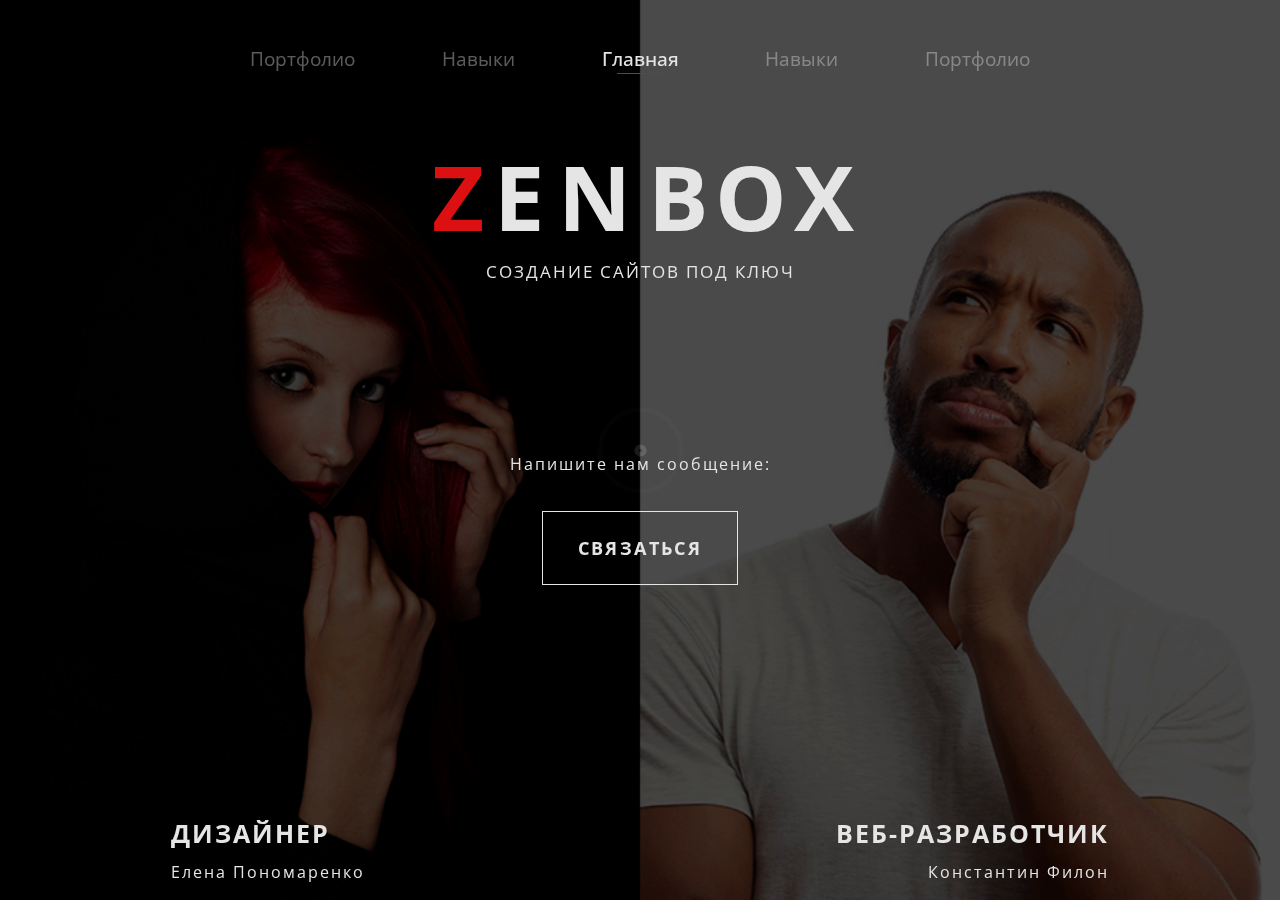
==== index.html @ 28fb6aca "adaptation/#skill.foot posit absolut" ====
<!DOCTYPE html>

<html lang="ru">
  
<head>  
  <meta charset="utf-8">
  <meta http-equiv="X-UA-Compatible" content="IE=edge">
  <meta name="viewport" content="width=device-width, initial-scale=1 maximum-scale=1, user-scalable=no">

  <meta name="description" content="">
  <meta name="author" content="">

  <title>Портфолио</title>
   
  <style> html body{background: url(img/bg.jpg) top center repeat #000; -webkit-background-size: cover; background-size: cover;}html,body{position:relative;height:100%}body{margin:0;padding:0}.swiper-container{width:100%;height:100%}.swiper-slide{display:-webkit-box;display:-ms-flexbox;display:-webkit-flex;display:flex;-webkit-box-pack:center;-ms-flex-pack:center;-webkit-justify-content:center;justify-content:center;-webkit-box-align:center;-ms-flex-align:center;-webkit-align-items:center;align-items:center}</style>

   <!-- Swiper slider -->
  <link rel="stylesheet" type="text/css" href="css/myswiper.min.css">
  
  <!--favicon-->
  <link rel="shortcut icon" href="img/favicon.png" type="image/png">
  <link rel="shortcut icon" href="img/favicon.ico" type="image/x-icon">
</head>

<body>
  <!-- HelloPreload -->
  <style type="text/css">#hellopreloader>p{display:none;}#hellopreloader_preload{display: block;position: fixed;z-index: 99999;top: 0;left: 0;width: 100%;height: 100%;min-width: 1000px;background: #000000 url(img/puff.svg) center center no-repeat;background-size:97px;}</style>
  <div id="hellopreloader"><div id="hellopreloader_preload"></div><p><a href="http://hello-site.ru">Hello-Site.ru. Бесплатный конструктор сайтов.</a></p></div>
  <script type="text/javascript">var hellopreloader = document.getElementById("hellopreloader_preload");function fadeOutnojquery(el){el.style.opacity = 1;var interhellopreloader = setInterval(function(){el.style.opacity = el.style.opacity - 0.05;if (el.style.opacity <=0.05){ clearInterval(interhellopreloader);hellopreloader.style.display = "none";}},16);}window.onload = function(){setTimeout(function(){fadeOutnojquery(hellopreloader);},500);};</script>
<!-- SWEPER
  ================================================== -->

    <div class="swiper-container swiper-container-h  hidden-xs hidden-sm">
      <!-- Additional required wrapper -->
      <div class="swiper-wrapper ">
        <!-- Slides -->
        
        <div class="swiper-slide" id="dis_port">
          <div class="swiper-container swiper-container-v">
            <div class="swiper-wrapper">
              <div class="swiper-slide first_vert">
                <div class="row first">
                  <div class="min_port col-md-4">
                    <div class="wrap-effect">
                      <a href="http://geometria.ru">
                        <figure class="effect-apollo">
                          <img src="img/min_port_dis_07.png" height="230" width="340" alt="miniature">
                          <figcaption> 
                            <p>Работа<br/>в качестве<br/>штатного дизайнера</p>
                          </figcaption>
                        </figure>
                      </a>
                    </div>
                  </div>
                  <div class="min_port col-md-4">
                    <div class="wrap-effect">
                      <a href="http://ubear-world.com">
                        <figure class="effect-apollo">
                          <img src="img/min_port_dis_08.jpg" height="230" width="340" alt="miniature">
                          <figcaption> 
                            <p>Создание<br/>дизайна сайта<br/>с нуля</p>
                          </figcaption>
                        </figure>
                      </a>
                    </div>
                  </div>
                  <div class="min_port col-md-4">
                    <div class="wrap-effect">
                      <a href="#">
                        <figure class="effect-apollo">
                          <img src="img/min_port_dis_09.jpg" height="230" width="340" alt="miniature">
                          <figcaption> 
                            <p>Создание<br/>дизайна сайта<br/>с нуля</p>
                          </figcaption>
                        </figure>
                      </a>
                    </div>
                  </div>
                </div>
                <div class="row">
                  <div class="min_port col-md-4">
                    <div class="wrap-effect">
                      <a href="#">
                        <figure class="effect-apollo">
                          <img src="img/min_port_dis_10.jpg" height="230" width="340" alt="miniature">
                          <figcaption> 
                            <p>Создание<br/>дизайна сайта<br/>с нуля</p>
                          </figcaption>
                        </figure>
                      </a>
                    </div>
                  </div>
                  <div class="min_port col-md-4">
                    <div class="wrap-effect">
                      <a href="#">
                        <figure class="effect-apollo">
                          <img src="img/min_port_dis_11.jpg" height="230" width="340" alt="miniature">
                          <figcaption> 
                            <p>Создание<br/>дизайна сайта<br/>с нуля</p>
                          </figcaption>
                        </figure>
                      </a>
                    </div>
                  </div>
                  <div class="min_port col-md-4">
                    <div class="wrap-effect">
                      <a href="http://g.energy-econom.org">
                        <figure class="effect-apollo">
                          <img src="img/min_port_dis_12.jpg" height="230" width="340" alt="miniature">
                          <figcaption> 
                            <p>Создание<br/>дизайна сайта<br/>с нуля</p>
                          </figcaption>
                        </figure>
                      </a>
                    </div>
                  </div>
                </div>
              </div>
              <div class="swiper-slide second_vert">
                <div class="row first">
                  <div class="min_port col-md-4">
                    <div class="wrap-effect">
                      <a href="#">
                        <figure class="effect-apollo">
                        <img src="img/min_port_dis_01.jpg" height="230" width="340" alt="miniature">
                          <figcaption> 
                            <p>Создание<br/>дизайна сайта<br/>с нуля</p>
                          </figcaption>
                        </figure>
                      </a>
                    </div>
                  </div>
                  <div class="min_port col-md-4">
                    <div class="wrap-effect">
                      <a href="#">
                        <figure class="effect-apollo">
                          <img src="img/min_port_dis_02.jpg" height="230" width="340" alt="miniature">
                          <figcaption> 
                            <p>Brapootst<br/>Animation<br/>Crosssbrous</p>
                          </figcaption>
                        </figure>
                      </a>
                    </div>
                  </div>
                  <div class="min_port col-md-4">
                    <div class="wrap-effect">
                      <a href="#">
                        <figure class="effect-apollo">
                          <img src="img/min_port_dis_03.jpg" height="230" width="340" alt="miniature">
                          <figcaption> 
                            <p>Создание<br/>дизайна сайта<br/>с нуля</p>
                          </figcaption>
                        </figure>
                      </a>
                    </div>
                  </div>
                </div>
                <div class="row">
                  <div class="min_port col-md-4">
                    <div class="wrap-effect">
                      <a href="#">
                        <figure class="effect-apollo">
                          <img src="img/min_port_dis_04.jpg" height="230" width="340" alt="miniature">
                          <figcaption> 
                            <p>Создание<br/>дизайна сайта<br/>с нуля</p>
                          </figcaption>
                        </figure>
                      </a>
                    </div>
                  </div>
                  <div class="min_port col-md-4">
                    <div class="wrap-effect">
                      <a href="#">
                        <figure class="effect-apollo">
                          <img src="img/min_port_dis_05.jpg" height="230" width="340" alt="miniature">
                          <figcaption> 
                            <p>Создание<br/>дизайна сайта<br/>с нуля</p>
                          </figcaption>
                        </figure>
                      </a>
                    </div>
                  </div>
                  <div class="min_port col-md-4">
                    <div class="wrap-effect">
                      <a href="#">
                        <figure class="effect-apollo">
                          <img src="img/min_port_dis_06.jpg" height="230" width="340" alt="miniature">
                          <figcaption> 
                            <p>Создание<br/>дизайна сайта<br/>с нуля</p>
                          </figcaption>
                        </figure>
                      </a>
                    </div>
                  </div>
                </div>
              </div>  
            </div>
            <div class="swiper-pagination swiper-pagination-v">
            <span class="swiper-pagination-bullet"></span><span class="swiper-pagination-bullet"></span>
            </div>
          </div>
        </div>

        <div class="swiper-slide" id="dis_skill">
        	<div class="top swiper-container">
        		<div class="swiper-wrapper row">
        			<div class="col-md-11 col-md-offset-1">
        				<h2>Дизайнер</h2>
        				<h4>Елена Пономаренко</h4>
        			</div>  
        		</div>
        	</div>
          <div class="foot swiper-container">
            <div class="swiper-wrapper">
              <div class="swiper-slide">
                <div class="row">
                  <div class="icon_box col-md-offset-1 col-md-3">
                    <i class="icons icons_small icon_1"></i>
                    <h3>Худ.Дисциплины</h3>
                    <p>Знание основных дисциплин в области дизайна (цветоведение, композиция, типографика и др.</p>
                  </div>
                  <div class="icon_box col-md-4">
                    <i class="icons icons_small icon_2"></i>
                    <h3>web технологии</h3>
                    <p>Умение разрабатывать концепции дизайна с учетом usability; Знание принципов web-технологий.</p>
                  </div>
                  <div class="icon_box col-md-3">
                    <i class="icons icons_small icon_3"></i>
                    <h3>графические редакторы</h3>
                    <p>Профессиональное владение графическими программами Photoshop, Illustrator, InDesign.</p>
                  </div>
                </div>
              </div>
            </div>
          </div>
        </div>

        <div class="swiper-slide" id="main">
          <h1 class="disappear"><span id="first_letter">Z</span>en<span id="second_word">box</span></h1>
          <h3 class="disappear">Создание сайтов под ключ</h3>
          <p class="disappear">Напишите нам сообщение:</p>
          <!-- link that opens popup -->
          <a class="button disappear" id="contact" href="#">Связаться</a>
          <!-- popup -->
          <form id="contact-form">
            <a href="#" id="esc"></a>
            <h2>Напишите нам сообщение</h2>
            <ul>
              <li>
                <input id="name" name="name" placeholder="Ваше имя" type="text">
              </li>
              <li>
                <input id="email" name="email" placeholder="E-mail" required="" type="email">
              </li>
              <li>
                <input id="phone" name="phone" placeholder="Телефон" type="tel">
              </li>
              <li>
                <textarea id="textarea" placeholder="Сообщение"></textarea>
              </li>  
            </ul>  
            <input class="button" type="submit" id="submit"value="Отправить"></li>
          </form>
          <div class="container disappear">
            <div class="row">         
              <div class="col-md-offset-1 col-md-5 left">
                <h2>Дизайнер</h2>
                <p>Елена Пономаренко</p>
              </div>
              <div class="col-md-5 right">
                <h2>Веб-Разработчик</h2>
                <p>Константин Филон</p>
              </div>        
            </div>
          </div>
        </div>

        <div class="swiper-slide" id="dev_skill">
          <div class="top swiper-container">
            <div class="swiper-wrapper row">
              <div class="col-md-11 col-md-offset-1">
                <h2>Веб-разработчик</h2>
                <h4>Константин Филон</h4>
              </div>
            </div>
          </div>
          <div class="foot swiper-container swiper-container-v1">
            <div class="swiper-wrapper">
              <div class="swiper-slide">
                <div class="row">
                  <div class="icon_box col-md-offset-1 col-md-2">
                    <i class="icons csshtml"></i>
                    <h3>HTML5 & CSS3</h3>
                  </div>
                  <div class="col-md-3">  
                    <p>Применение последних стандартов разработки позволяет внедрять новейшие технологии из мира веб- дизайна. Обеспечивая совместимость со всеми пользовательскими интерфейсами.</p>
                  </div>
                  <div class="icon_box col-md-2">
                    <i class="icons icons_small bootstrap"></i>
                    <h3>Bootstrap</h3>
                  </div>
                  <div class="col-md-3">
                    <p class="right">Использование системы разметки популярного фреймворка Bootstrap дает возможность гибкого позиционирования, обеспечивая адаптирование проектов под любые типы устройств.</p>
                  </div>
                </div>
                <div class="row second">
                  <div class="icon_box col-md-offset-1 col-md-2">
                    <i class="icons icons_small wordpress"></i>
                    <h3>Wordpress</h3>
                  </div>
                  <div class="col-md-3">  
                    <p>Внедрение в проекты наиболее распространенной системы управления контентом Wordpress гарантирует удобство последующего управления содержимым сайта силами заказчика.</p>
                  </div>
                  <div class="icon_box col-md-2">
                    <i class="icons php"></i>
                    <h3>php</h3>
                  </div>
                  <div class="col-md-3">
                    <p class="right">Знание основ языка програмирования PHP дает возможность, помимо прочего, осуществлять подключение сайта с индивидуальным дизайном к системе управления Wordpress.</p>
                  </div>
                </div>
              </div>
              <div class="swiper-slide second">
                <div class="row">
                  <div class="icon_box col-md-offset-1 col-md-2">
                    <i class="icons icons_small gitgithub"></i>
                    <h3>Git / GitHub</h3>
                  </div>
                  <div class="col-md-3">  
                    <p>Внедрение системы контроля версий позволяет оперативно вносить изменения в текущие проекты, дает возможность контролировать ход выполнения работы в режиме онлайн.</p>
                  </div>
                  <div class="icon_box col-md-2">
                    <i class="icons sass"></i>
                    <h3>SASS / SCSS</h3>
                  </div>
                  <div class="col-md-3">
                    <p class="right">Применение языков препроцессинга CSS обеспечивает новый уровень гибкости в работе с каскадами сттилей, позволяет редоктировать дизайн проекта "на лету". </p>
                  </div>
                </div>
                <div class="row second">
                  <div class="icon_box col-md-offset-1 col-md-2">
                    <i class="icons icons_small jsc"></i>
                    <h3>JavaScript</h3>
                  </div>
                  <div class="col-md-3">  
                    <p>Владение основами языка JavaScript открывает новый уровень интерактивности и мультимедийности сайтов, делая их взаимодействие с пользователем удобнее.</p>
                  </div>
                  <div class="icon_box col-md-2 empty_box">
                    <i class="icons icons_small empty"></i>
                    <h3></h3>
                  </div>
                  <div class="col-md-3 empty_box">
                    <p class="right">Умение разрабатывать концепции дизайна с учетом usability; Знание принципов <web-></web->технологий.</p>
                  </div>
                </div>
              </div>
            </div>
            <div class="swiper-pagination swiper-pagination-v1">
            </div>
          </div>
        </div> 

        <div class="swiper-slide" id="dev_port">
          <div class="row first">
            <div class="min_port col-md-4">
              <div class="wrap-effect">
                <a href="demo_site/1/index.html">
                  <figure class="effect-apollo">
                    <img src="img/min_port_dev_01.jpg" height="230" width="340" alt="miniature">
                    <figcaption> 
                      <p>Анимация<br/>Адаптивный дизайн<br/>CSS, HTML, JS, PHP</p>
                    </figcaption>
                  </figure>
                </a>
              </div>
            </div>
            <div class="min_port col-md-4">
              <div class="wrap-effect">
                <a href="#">
                  <figure class="effect-apollo">
                   <img src="img/min_port_dev_empty.png" height="230" width="340" alt="mimiature"/>
                   <figcaption></figcaption>     
                  </figure>
                </a>
              </div>
            </div>
            <div class="min_port col-md-4">
              <div class="wrap-effect">
                <a href="demo_site/2/index.html">
                  <figure class="effect-apollo">
                    <img src="img/min_port_dev_02.jpg" height="230" width="340" alt="miniature">
                    <figcaption> 
                      <p>Адаптивный дизайн<br/>CSS, HTML</p>
                    </figcaption>
                  </figure>
                </a>
              </div>
            </div>
          </div>
          <div class="row">
            <div class="min_port col-md-4">
              <div class="wrap-effect">
                <a href="#">
                  <figure class="effect-apollo">
                   <img src="img/min_port_dev_empty.png" height="230" width="340" alt="mimiature"/>
                   <figcaption></figcaption>     
                  </figure>
                </a>
              </div>
            </div>
            <div class="min_port col-md-4">
              <div class="wrap-effect">
                <a href="http://www.veramishina.com/">
                  <figure class="effect-apollo">
                    <img src="img/min_port_dev_03.jpg" height="230" width="340" alt="miniature">
                    <figcaption> 
                     <p>Адаптивный дизайн<br/>CSS, HTML, JS, PHP</p>
                    </figcaption>     
                 </figure>
               </a>
             </div>
            </div>
            <div class="min_port col-md-4">
              <div class="wrap-effect">
                <a href="#">
                  <figure class="effect-apollo">
                   <img src="img/min_port_dev_empty.png" height="230" width="340" alt="mimiature"/>
                   <figcaption></figcaption>     
                  </figure>
                </a>
              </div>
            </div>
          </div>
        </div>  

      </div>
      <!-- pagination -->
      <div class="swiper-pagination swiper-pagination-h">
      </div>
    </div>

   
<!-- SWEPER
<<<<<<<<<<<<<<<<<<<<<<<<<<<<<<<<<<<<<<<<<<<<<<<<<<< -->

<div class="size_error hidden-md hidden-xl">
  <p>Извините! сайт не поддерживает данный тип устройств. Попробуйте воспользоваться устройтвом с большим разрешением экрана.</p>
</div>
  
  <!-- jQuery (necessary for Bootstrap's JavaScript plugins) -->
  <script src="js/jQuery.js"></script>

  
  <!--Bootstrap css-->
  <script defer >
    $(document).ready(function() {
        $("head").append("<link rel='stylesheet' type='text/css' href='css/bootstrap.min.css' />");
    });
  </script>
  <!--Myanimate css-->
  <script defer >
    $(document).ready(function() {
        $("head").append("<link rel='stylesheet' type='text/css' href='css/myanimate.css' />");
    });
  </script>
  <!--Скомпилированные стили-->
  <script defer>
    $(document).ready(function() {
        $("head").append("<link rel='stylesheet' type='text/css' href='css/mystyle.css' />");
    });
  </script>
  
  <!-- Подключаем карусель JS -->
  <script src="js/bootstrap.min.js"></script>
  <!-- Подключаем карусель Swipper-->
  <script src="js/swiper.jquery.min.js"></script>
  <!--Мой js-->
  <script src="js/common.js"></script>

</body>
</html>
---- css/myswiper.min.css ----
.swiper-container{margin:0 auto;position:relative;overflow:hidden;z-index:1}.swiper-container-vertical > .swiper-wrapper{-webkit-box-orient:vertical;-moz-box-orient:vertical;-ms-flex-direction:column;-webkit-flex-direction:column;flex-direction:column}.swiper-wrapper{position:relative;width:100%;height:100%;z-index:1;display:-webkit-box;display:-moz-box;display:-ms-flexbox;display:-webkit-flex;display:flex;-webkit-transition-property:-webkit-transform;-moz-transition-property:-moz-transform;-o-transition-property:-o-transform;-ms-transition-property:-ms-transform;transition-property:transform;-webkit-box-sizing:content-box;-moz-box-sizing:content-box;box-sizing:content-box}.swiper-slide{-webkit-flex-shrink:0;-ms-flex:0 0 auto;flex-shrink:0;width:100%;height:100%;position:relative}.swiper-pagination{position:absolute;text-align:center;-webkit-transition:300ms;-moz-transition:300ms;-o-transition:300ms;transition:300ms;-webkit-transform:translate3d(0,0,0);-ms-transform:translate3d(0,0,0);-o-transform:translate3d(0,0,0);transform:translate3d(0,0,0);z-index:10}.swiper-pagination.swiper-pagination-hidden{opacity:0}.swiper-pagination-fraction,.swiper-pagination-custom,.swiper-container-horizontal > .swiper-pagination-bullets{bottom:10px;left:0;width:100%}.swiper-pagination-bullet{width:8px;height:8px;display:inline-block;border-radius:100%;opacity:.2}button.swiper-pagination-bullet{border:none;margin:0;padding:0;box-shadow:none;-moz-appearance:none;-ms-appearance:none;-webkit-appearance:none;appearance:none}.swiper-pagination-clickable .swiper-pagination-bullet{cursor:pointer}.swiper-pagination-bullet-active{opacity:1}.swiper-container-vertical > .swiper-pagination-bullets{right:10px;top:50%;-webkit-transform:translate3d(0px,-50%,0);-moz-transform:translate3d(0px,-50%,0);-o-transform:translate(0px,-50%);-ms-transform:translate3d(0px,-50%,0);transform:translate3d(0px,-50%,0)}.swiper-container-vertical > .swiper-pagination-bullets .swiper-pagination-bullet{margin:5px 0;display:block}.swiper-container-horizontal > .swiper-pagination-bullets .swiper-pagination-bullet{margin:0 5px}
---- css/myanimate.css ----
@charset "UTF-8";
/*плавная проявка*/
/* line 7, ../sass/myanimate.scss */
.appear {
  animation-name: example;
  animation-duration: 1s;
  animation-timing-function: linear;
  -webkit-animation-name: example;
  -webkit-animation-duration: 1s;
  -webkit-animation-timing-function: linear;
}

@keyframes example {
  0% {
    opacity: 0;
  }
  25% {
    opacity: 0.3;
  }
  50% {
    opacity: 0.5;
  }
  75% {
    opacity: 0.7;
  }
  100% {
    opacity: 1;
  }
}
@-webkit-keyframes example {
  0% {
    opacity: 0;
  }
  25% {
    opacity: 0.3;
  }
  50% {
    opacity: 0.5;
  }
  75% {
    opacity: 0.7;
  }
  100% {
    opacity: 1;
  }
}
/*не работает ускорение/замедление */
/* line 31, ../sass/myanimate.scss */
.animated_sloww {
  /*моя доработка - супер медленный вариант*/
  -webkit-animation-duration: 3s;
  animation-duration: 3s;
  -webkit-animation-fill-mode: both;
  animation-fill-mode: both;
}

@-webkit-keyframes Waschbecken {
  /*Утонуть*/
  0% {
    -webkit-transform: translateY(0) rotate(0deg);
    transform: translateY(0) rotate(0deg);
  }
  100% {
    visibility: hidden;
    -webkit-transform: translatey(250%) rotate(90deg);
    transform: translatey(250%) rotate(90deg);
  }
}
@keyframes Waschbecken {
  0% {
    -webkit-transform: translateY(0) rotate(0deg);
    -ms-transform: translateY(0) rotate(0deg);
    transform: translateY(0) rotate(0deg);
  }
  100% {
    visibility: hidden;
    -webkit-transform: translatey(250%) rotate(90deg);
    -ms-transform: translatey(250%) rotate(90deg);
    transform: translatey(250%) rotate(90deg);
  }
}
/* line 66, ../sass/myanimate.scss */
.Waschbecken {
  /*параметры задержки свойства прозрачности*/
  transmision: opacity 2s ease-in 0s;
  -webkit-transition: opacity 2s ease-in 0s;
  -o-transition: opacity 2s ease-in 0s;
  -moz-transition: opacity 2s ease-in 0s;
}

/* line 73, ../sass/myanimate.scss */
.Waschbecken:focus {
                    /*можно activ, 
*если focus - после повторного 
нажатия в любой области - появиться на старом месте
(не красивый эффект при возвате на страницу с другой)*/
  -webkit-animation-name: Waschbecken;
  animation-name: Waschbecken;
  opacity: 0;
}

/* line 81, ../sass/myanimate.scss */
.Waschbecken:hover {
  cursor: no-drop;
}
---- css/mystyle.css ----
@charset "UTF-8";
@import url(https://fonts.googleapis.com/css?family=Open+Sans:400,700,600&subset=latin,cyrillic);
/* line 6, ../sass/_color.scss */
body *,
body :visited,
body :link {
  color: #fff;
}
/* line 11, ../sass/_color.scss */
body .active,
body a:active,
body a:hover,
body .swiper-pagination-bullet-active {
  color: #fff;
}
/* line 16, ../sass/_color.scss */
body .active::after,
body a:active::after,
body a:hover::after,
body .swiper-pagination-bullet-active::after {
  border-color: #f51212;
}
/* line 20, ../sass/_color.scss */
body #contact-form {
  background-color: rgba(8, 16, 38, 0.7);
}
/* line 24, ../sass/_color.scss */
body #contact-form ul li input, body #contact-form ul li textarea {
  border-color: rgba(225, 225, 225, 0.7);
}
/* line 31, ../sass/_color.scss */
body figure.effect-apollo:hover {
  background-color: rgba(0, 0, 0, 0.8);
}
/* line 34, ../sass/_color.scss */
body figure.effect-apollo p {
  border-color: #f51212;
}
/* line 38, ../sass/_color.scss */
body #dev_skill,
body #dev_port {
  background-color: rgba(255, 255, 255, 0.5);
}
/* line 44, ../sass/_color.scss */
body #dis_skill .top h4 {
  border-left-color: rgba(225, 225, 225, 0.15);
}
/* line 50, ../sass/_color.scss */
body .swiper-slide#main h1 > span#first_letter {
  color: #f51212;
}
/* line 56, ../sass/_color.scss */
body .swiper-container-v .swiper-pagination-bullet,
body .swiper-container-v1 .swiper-pagination-bullet {
  background-color: #fff;
}
/* line 58, ../sass/_color.scss */
body .swiper-container-v .swiper-pagination-bullet-active,
body .swiper-container-v1 .swiper-pagination-bullet-active {
  background-color: #f51212;
}

/* line 1, ../sass/_icons.scss */
.icon_box {
  position: relative;
}
/* line 3, ../sass/_icons.scss */
.icon_box .icons {
  display: block;
  background: url("../img/icons.png");
  position: relative;
  width: 100px;
  /*icon1*/
  height: 50px;
  top: 0px;
  left: 50%;
  margin-left: -50px;
  padding: 0;
  margin-bottom: 8%;
}
/* line 14, ../sass/_icons.scss */
.icon_box .icons.icons_small {
  /*╨╝╨░╨╗╤Л╨╡ ╨╕╨║╨╛╨╜╨║╨╕*/
  margin-left: -25px;
  width: 50px;
}
/* line 19, ../sass/_icons.scss */
.icon_box .icons.icon_2 {
  background-position: -50px 0;
}
/* line 22, ../sass/_icons.scss */
.icon_box .icons.icon_3 {
  background-position: -100px 0;
}
/* line 25, ../sass/_icons.scss */
.icon_box .icons.csshtml {
  background-position: -150px 0;
}
/* line 28, ../sass/_icons.scss */
.icon_box .icons.bootstrap {
  background-position: -250px 0;
}
/* line 31, ../sass/_icons.scss */
.icon_box .icons.wordpress {
  background-position: -300px 0;
}
/* line 34, ../sass/_icons.scss */
.icon_box .icons.php {
  background-position: -350px 0;
}
/* line 37, ../sass/_icons.scss */
.icon_box .icons.gitgithub {
  background-position: -450px 0;
}
/* line 40, ../sass/_icons.scss */
.icon_box .icons.sass {
  background-position: -500px 0;
}
/* line 43, ../sass/_icons.scss */
.icon_box .icons.jsc {
  background-position: -600px 0;
}
/* line 46, ../sass/_icons.scss */
.icon_box .icons.empty {
  background-position: -650px 0;
}

/* line 1, ../sass/_myhover.scss */
.wrap-effect {
  position: relative;
  overflow: hidden;
}

/*Apollo*/
/* line 7, ../sass/_myhover.scss */
figure.effect-apollo img {
  -webkit-transition: opacity 0.35s, -webkit-transform 0.35s;
  transition: opacity 0.35s, transform 0.35s;
  -webkit-transform: scale3d(1.03, 1.03, 1);
  transform: scale3d(1.03, 1.03, 1);
}

/* line 13, ../sass/_myhover.scss */
figure.effect-apollo figcaption::before {
  position: absolute;
  visibility: hidden;
  top: 0;
  left: 0;
  width: 100%;
  height: 100%;
  background: rgba(255, 255, 255, 0.4);
  content: '';
  -webkit-transition: -webkit-transform 0.6s;
  transition: transform 0.6s;
  -webkit-transform: scale3d(1.9, 1.4, 1) rotate3d(0, 0, 1, 45deg) translate3d(0, -100%, 0);
  transform: scale3d(1.9, 1.4, 1) rotate3d(0, 0, 1, 45deg) translate3d(0, -100%, 0);
}

/* line 27, ../sass/_myhover.scss */
figure.effect-apollo p {
  position: absolute;
  right: 0;
  bottom: 0;
  margin: 3em 2em 2em 3em;
  padding: 0 1em;
  max-width: 300px;
  border-right: 4px solid #fff;
  text-align: right;
  opacity: 0;
  -webkit-transition: opacity 0.35s;
  transition: opacity 0.35s;
}

/* line 40, ../sass/_myhover.scss */
figure.effect-apollo:hover img {
  opacity: 0.25;
  -webkit-transform: scale3d(1, 1, 1);
  transform: scale3d(1, 1, 1);
}

/* line 45, ../sass/_myhover.scss */
figure.effect-apollo:hover figcaption::before {
  visibility: visible;
  -webkit-transform: scale3d(1.9, 1.4, 1) rotate3d(0, 0, 1, 45deg) translate3d(0, 110%, 0);
  transform: scale3d(1.9, 1.4, 1) rotate3d(0, 0, 1, 45deg) translate3d(0, 110%, 0);
}

/* line 50, ../sass/_myhover.scss */
figure.effect-apollo:hover p {
  opacity: 1;
  -webkit-transition-delay: 0.1s;
  transition-delay: 0.1s;
}

@media (max-width: 1280px) {
  /* line 9, ../sass/_adaptation.scss */
  #dev_skill p {
    font-size: 8.28pt !important;
  }
}
@media (min-width: 992px) {
  /* line 15, ../sass/_adaptation.scss */
  .size_error {
    display: none;
  }
}
/* line 9, ../sass/mystyle.scss */
html {
  position: relative;
  height: 100%;
}
/* line 12, ../sass/mystyle.scss */
html body {
  position: relative;
  height: 100%;
  margin: 0;
  padding: 0;
  font-size: 12pt;
  font-family: 'Open Sans', sans-serif;
  min-width: 320px;
}
/* line 20, ../sass/mystyle.scss */
html body h1,
html body h2,
html body h3 {
  font-size: 67.2pt;
  white-space: nowrap;
  text-transform: uppercase;
  margin: 0;
  line-height: 1.4;
}
/* line 28, ../sass/mystyle.scss */
html body h2 {
  font-size: 18.72pt;
}
/* line 31, ../sass/mystyle.scss */
html body h3 {
  font-size: 12.72pt;
}
/* line 34, ../sass/mystyle.scss */
html body .empty_box {
  visibility: hidden;
}
/* line 38, ../sass/mystyle.scss */
html body .swiper-container {
  width: 100%;
  height: 100%;
}
/* line 41, ../sass/mystyle.scss */
html body .swiper-container .swiper-pagination-h {
  top: 5%;
  bottom: 90%;
}
/* line 44, ../sass/mystyle.scss */
html body .swiper-container .swiper-pagination-h.disactive {
  display: none;
}
/* line 47, ../sass/mystyle.scss */
html body .swiper-container .swiper-pagination-h .swiper-pagination-bullet {
  font-size: 14.52pt;
  font-weight: normal;
  width: auto;
  height: auto;
  padding: 0 3%;
  background-color: transparent;
  border-radius: 0;
  transition: all 1s ease 0s;
  opacity: 0.4;
  position: relative;
}
/* line 59, ../sass/mystyle.scss */
html body .swiper-container .swiper-pagination-h .swiper-pagination-bullet-active {
  opacity: 1;
  font-weight: 500;
}
/* line 62, ../sass/mystyle.scss */
html body .swiper-container .swiper-pagination-h .swiper-pagination-bullet-active::after {
  content: '';
  display: inherit;
  position: absolute;
  bottom: -5%;
  left: 35%;
  width: 30%;
  border-width: 0;
  border-bottom-width: 1px;
  border-style: solid;
}
/* line 75, ../sass/mystyle.scss */
html body .swiper-container .swiper-container-vertical > .swiper-pagination-bullets {
  right: 20px;
}
/* line 78, ../sass/mystyle.scss */
html body .swiper-container .swiper-slide {
  display: -webkit-box;
  display: -ms-flexbox;
  display: -webkit-flex;
  display: flex;
  -webkit-box-pack: center;
  -ms-flex-pack: center;
  -webkit-justify-content: center;
  justify-content: center;
  -webkit-box-align: center;
  -ms-flex-align: center;
  -webkit-align-items: center;
  align-items: center;
  flex-direction: column;
}
/* line 83, ../sass/mystyle.scss */
html body .swiper-container .swiper-slide#main,
html body .swiper-container .swiper-slide .swiper-container-v, html body .swiper-container .swiper-slide#dis_skill, html body .swiper-container .swiper-slide#dev_skill, html body .swiper-container .swiper-slide#dev_port {
  background-image: url("../img/bg05_1.jpg");
  background-size: cover;
  background-position: top center;
}
/* line 92, ../sass/mystyle.scss */
html body .swiper-container .swiper-slide .swiper-container-v {
  background-image: url("../img/bg01_1.jpg");
}
/* line 95, ../sass/mystyle.scss */
html body .swiper-container .swiper-slide#dis_skill {
  background-image: url("../img/bg02_1.jpg");
}
/* line 98, ../sass/mystyle.scss */
html body .swiper-container .swiper-slide#dev_skill {
  background-image: url("../img/bg04_1.jpg");
}
/* line 101, ../sass/mystyle.scss */
html body .swiper-container .swiper-slide#main {
  background-image: url("../img/bg03_1.jpg");
}
/* line 103, ../sass/mystyle.scss */
html body .swiper-container .swiper-slide#main * {
  letter-spacing: 1.5pt;
}
/* line 106, ../sass/mystyle.scss */
html body .swiper-container .swiper-slide#main .disactive {
  display: none;
}
/* line 109, ../sass/mystyle.scss */
html body .swiper-container .swiper-slide#main h1 {
  margin-top: 10%;
  letter-spacing: 10pt;
}
/* line 112, ../sass/mystyle.scss */
html body .swiper-container .swiper-slide#main h1 span#first_letter {
  padding-right: 2%;
}
/* line 115, ../sass/mystyle.scss */
html body .swiper-container .swiper-slide#main h1 span#second_word {
  padding-left: 1%;
  letter-spacing: 5pt;
}
/* line 120, ../sass/mystyle.scss */
html body .swiper-container .swiper-slide#main h3 {
  margin-bottom: 12%;
  font-weight: normal;
}
/* line 124, ../sass/mystyle.scss */
html body .swiper-container .swiper-slide#main .button {
  border-width: 1px;
  border-style: solid;
  padding: 1.8% 2.7%;
  font-size: 13.8pt;
  font-weight: bold;
  margin-top: 1.5%;
  margin-bottom: 18%;
  text-transform: uppercase;
  text-decoration: none;
  background-color: transparent;
  letter-spacing: 1.8pt;
}
/* line 137, ../sass/mystyle.scss */
html body .swiper-container .swiper-slide#main #contact-form {
  display: none;
  text-align: center;
  padding-top: 2%;
}
/* line 141, ../sass/mystyle.scss */
html body .swiper-container .swiper-slide#main #contact-form * {
  letter-spacing: 1.2pt;
}
/* line 144, ../sass/mystyle.scss */
html body .swiper-container .swiper-slide#main #contact-form #esc {
  background-image: url("../img/esc.png");
  background-size: cover;
  width: 20px;
  height: 16px;
  margin-left: 26%;
}
/* line 151, ../sass/mystyle.scss */
html body .swiper-container .swiper-slide#main #contact-form h2 {
  text-transform: none;
  font-size: 13.56pt;
  margin: 1% 0 2.5% 0;
  font-weight: 600;
}
/* line 157, ../sass/mystyle.scss */
html body .swiper-container .swiper-slide#main #contact-form ul {
  list-style-type: none;
  padding: 0;
}
/* line 160, ../sass/mystyle.scss */
html body .swiper-container .swiper-slide#main #contact-form ul li {
  margin-bottom: 1.3%;
}
/* line 162, ../sass/mystyle.scss */
html body .swiper-container .swiper-slide#main #contact-form ul li input, html body .swiper-container .swiper-slide#main #contact-form ul li textarea {
  font-size: 11.04pt;
  width: 21%;
  min-width: 21%;
  background: transparent;
  border-width: 1px;
  border-style: solid;
  padding: 0.3% 1% 0.4% 1%;
  opacity: 1;
  outline: none;
}
/* line 173, ../sass/mystyle.scss */
html body .swiper-container .swiper-slide#main #contact-form ul li textarea {
  height: 35vh;
  min-height: 15vh;
}
/* line 179, ../sass/mystyle.scss */
html body .swiper-container .swiper-slide#main #contact-form .button {
  margin-top: 1%;
  padding: 0.5% 2.3%;
}
/* line 183, ../sass/mystyle.scss */
html body .swiper-container .swiper-slide#main #contact-form.active {
  display: block;
  position: absolute;
  top: 0;
  bottom: 0;
  left: 0;
  right: 0;
  width: 100%;
  height: 100%;
}
/* line 189, ../sass/mystyle.scss */
html body .swiper-container .swiper-slide#main #contact-form.active #esc {
  display: inline-block;
}
/* line 194, ../sass/mystyle.scss */
html body .swiper-container .swiper-slide#main .container {
  width: 100%;
  left: -10px;
  right: -10px;
}
/* line 198, ../sass/mystyle.scss */
html body .swiper-container .swiper-slide#main .container .right {
  padding-right: 5%;
  text-align: right;
}
/* line 202, ../sass/mystyle.scss */
html body .swiper-container .swiper-slide#main .container .left {
  text-align: left;
  padding-left: 5%;
}
/* line 206, ../sass/mystyle.scss */
html body .swiper-container .swiper-slide#main .container p {
  margin: 10px 0;
}
/* line 214, ../sass/mystyle.scss */
html body .swiper-container .swiper-slide .first_vert .row,
html body .swiper-container .swiper-slide .second_vert .row, html body .swiper-container .swiper-slide#dev_port .row {
  padding-bottom: 3%;
}
/* line 216, ../sass/mystyle.scss */
html body .swiper-container .swiper-slide .first_vert .row.first,
html body .swiper-container .swiper-slide .second_vert .row.first, html body .swiper-container .swiper-slide#dev_port .row.first {
  margin-top: 16%;
}
/* line 220, ../sass/mystyle.scss */
html body .swiper-container .swiper-slide .first_vert .row .min_port a,
html body .swiper-container .swiper-slide .second_vert .row .min_port a, html body .swiper-container .swiper-slide#dev_port .row .min_port a {
  display: inline-block;
}
/* line 228, ../sass/mystyle.scss */
html body .swiper-container .swiper-slide#dis_skill .top, html body .swiper-container .swiper-slide#dev_skill .top {
  margin-top: 27%;
  left: 1.2%;
  height: 15%;
}
/* line 234, ../sass/mystyle.scss */
html body .swiper-container .swiper-slide#dis_skill .top .row div *, html body .swiper-container .swiper-slide#dev_skill .top .row div * {
  padding: 10px 20px;
  float: left;
}
/* line 238, ../sass/mystyle.scss */
html body .swiper-container .swiper-slide#dis_skill .top .row div h2, html body .swiper-container .swiper-slide#dev_skill .top .row div h2 {
  font-size: 27pt;
  font-weight: 600;
  text-transform: none;
  letter-spacing: 3.5pt;
}
/* line 244, ../sass/mystyle.scss */
html body .swiper-container .swiper-slide#dis_skill .top .row div h4, html body .swiper-container .swiper-slide#dev_skill .top .row div h4 {
  font-size: 12.72pt;
  letter-spacing: 1pt;
  font-weight: 600;
  line-height: 15pt;
  border-left-width: 1px;
  border-left-style: solid;
}
/* line 256, ../sass/mystyle.scss */
html body .swiper-container .swiper-slide#dis_skill .foot .swiper-slide, html body .swiper-container .swiper-slide#dev_skill .foot .swiper-slide {
  margin-top: 19%;
  padding-bottom: 25%;
}
/* line 259, ../sass/mystyle.scss */
html body .swiper-container .swiper-slide#dis_skill .foot .swiper-slide .row, html body .swiper-container .swiper-slide#dev_skill .foot .swiper-slide .row {
  position: absolute;
  top: 0;
  left: 0;
  width: 100%;
}
/* line 264, ../sass/mystyle.scss */
html body .swiper-container .swiper-slide#dis_skill .foot .swiper-slide .row.second, html body .swiper-container .swiper-slide#dev_skill .foot .swiper-slide .row.second {
  top: 40%;
}
/* line 268, ../sass/mystyle.scss */
html body .swiper-container .swiper-slide#dis_skill .foot .swiper-slide .row *, html body .swiper-container .swiper-slide#dev_skill .foot .swiper-slide .row * {
  text-align: center;
  padding: 10px;
}
/* line 271, ../sass/mystyle.scss */
html body .swiper-container .swiper-slide#dis_skill .foot .swiper-slide .row * h3, html body .swiper-container .swiper-slide#dev_skill .foot .swiper-slide .row * h3 {
  font-weight: 600;
}
/* line 274, ../sass/mystyle.scss */
html body .swiper-container .swiper-slide#dis_skill .foot .swiper-slide .row * p, html body .swiper-container .swiper-slide#dev_skill .foot .swiper-slide .row * p {
  font-size: 10.32pt;
  opacity: 0.6;
  font-style: normal;
  line-height: 2.0;
}
/* line 284, ../sass/mystyle.scss */
html body .swiper-container .swiper-slide#dis_skill .foot .row .col-md-4, html body .swiper-container .swiper-slide#dev_skill .foot .row .col-md-4 {
  padding-right: 5%;
  padding-left: 5%;
}
/* line 292, ../sass/mystyle.scss */
html body .swiper-container .swiper-slide#dev_skill .top {
  left: 2.7%;
}
/* line 296, ../sass/mystyle.scss */
html body .swiper-container .swiper-slide#dev_skill .foot .swiper-slide {
  padding-bottom: 15%;
}
/* line 298, ../sass/mystyle.scss */
html body .swiper-container .swiper-slide#dev_skill .foot .swiper-slide.second {
  margin-top: 0;
}
/* line 301, ../sass/mystyle.scss */
html body .swiper-container .swiper-slide#dev_skill .foot .swiper-slide .row {
  margin-bottom: 5%;
}
/* line 305, ../sass/mystyle.scss */
html body .swiper-container .swiper-slide#dev_skill .foot .swiper-slide .row div h3 {
  padding: 0;
}
/* line 308, ../sass/mystyle.scss */
html body .swiper-container .swiper-slide#dev_skill .foot .swiper-slide .row div p {
  text-align: left;
  padding: 0;
  margin: -1% -3% 0 -12%;
}
/* line 312, ../sass/mystyle.scss */
html body .swiper-container .swiper-slide#dev_skill .foot .swiper-slide .row div p.right {
  margin: -1% 0% 0 -15%;
}
/* line 323, ../sass/mystyle.scss */
html body .swiper-container .swiper-slide .swiper-container-v .swiper-slide-active,
html body .swiper-container .swiper-slide .swiper-container-v1 .swiper-slide-active {
  width: 100%;
  height: 100% !important;
}
/* line 331, ../sass/mystyle.scss */
html body .size_error {
  width: 100%;
  height: 100%;
}
/* line 334, ../sass/mystyle.scss */
html body .size_error p {
  position: absolute;
  top: 40%;
  bottom: 40%;
  left: 20%;
  right: 20%;
  text-align: center;
  font-weight: 600;
  opacity: 0.5;
}
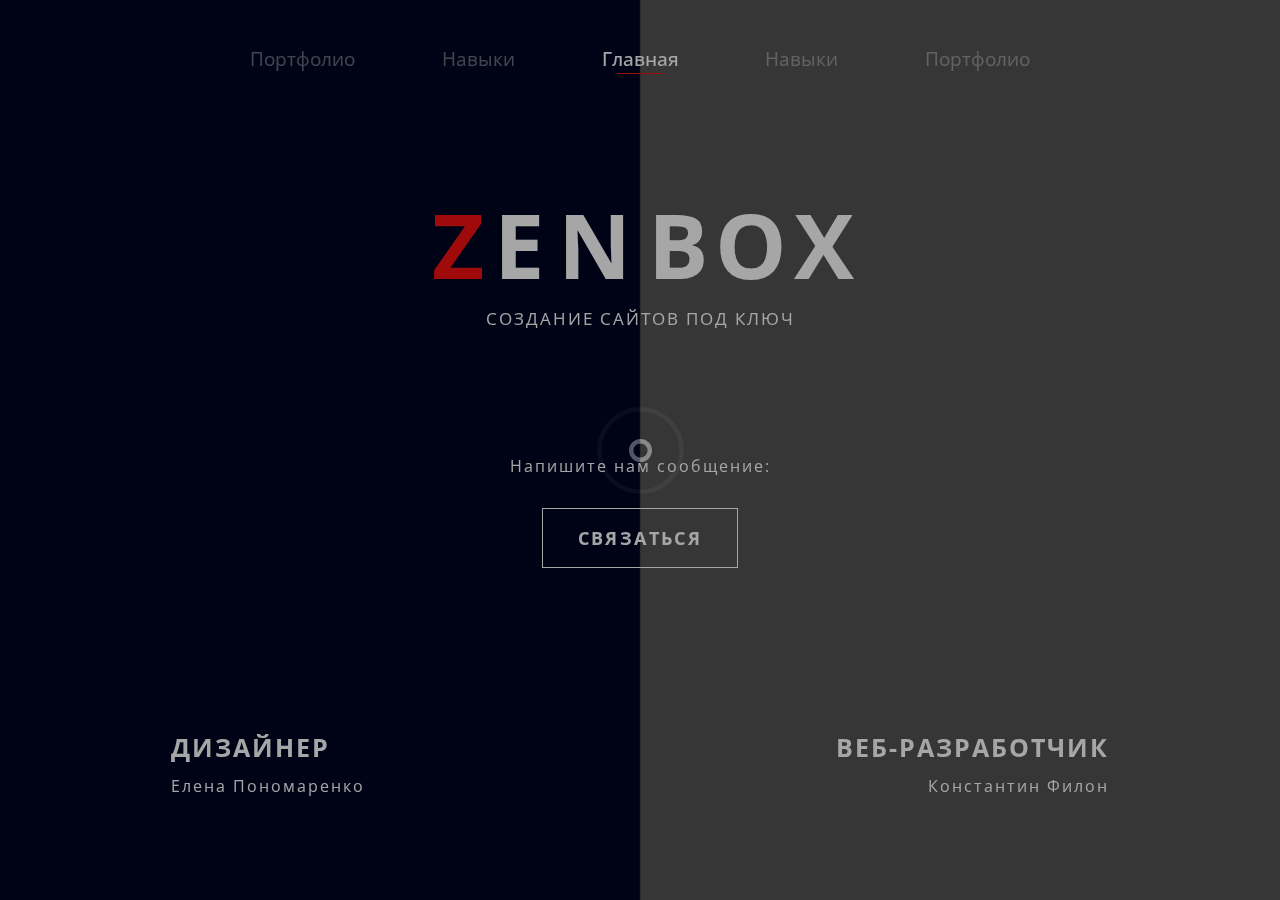
==== commit ffef1ae7: "google brouse - change % on vh" ====
--- a/index.html
+++ b/index.html
@@ -457,12 +457,6 @@
         $("head").append("<link rel='stylesheet' type='text/css' href='css/bootstrap.min.css' />");
     });
   </script>
-  <!--Myanimate css-->
-  <script defer >
-    $(document).ready(function() {
-        $("head").append("<link rel='stylesheet' type='text/css' href='css/myanimate.css' />");
-    });
-  </script>
   <!--Скомпилированные стили-->
   <script defer>
     $(document).ready(function() {
--- a/css/mystyle.css
+++ b/css/mystyle.css
@@ -30,7 +30,7 @@
 }
 /* line 31, ../sass/_color.scss */
 body figure.effect-apollo:hover {
-  background-color: rgba(0, 0, 0, 0.8);
+  background-color: rgba(3, 12, 45, 0.8);
 }
 /* line 34, ../sass/_color.scss */
 body figure.effect-apollo p {
@@ -207,12 +207,12 @@
 /* line 9, ../sass/mystyle.scss */
 html {
   position: relative;
-  height: 100%;
+  height: 100vh;
 }
 /* line 12, ../sass/mystyle.scss */
 html body {
   position: relative;
-  height: 100%;
+  height: 100vh;
   margin: 0;
   padding: 0;
   font-size: 12pt;
@@ -244,7 +244,7 @@
 /* line 38, ../sass/mystyle.scss */
 html body .swiper-container {
   width: 100%;
-  height: 100%;
+  height: 100vh;
 }
 /* line 41, ../sass/mystyle.scss */
 html body .swiper-container .swiper-pagination-h {
@@ -314,11 +314,11 @@
 }
 /* line 92, ../sass/mystyle.scss */
 html body .swiper-container .swiper-slide .swiper-container-v {
-  background-image: url("../img/bg01_1.jpg");
+  background-image: url("../img/bg01_blue.jpg");
 }
 /* line 95, ../sass/mystyle.scss */
 html body .swiper-container .swiper-slide#dis_skill {
-  background-image: url("../img/bg02_1.jpg");
+  background-image: url("../img/bg02_blue.jpg");
 }
 /* line 98, ../sass/mystyle.scss */
 html body .swiper-container .swiper-slide#dev_skill {
@@ -326,7 +326,7 @@
 }
 /* line 101, ../sass/mystyle.scss */
 html body .swiper-container .swiper-slide#main {
-  background-image: url("../img/bg03_1.jpg");
+  background-image: url("../img/bg03_blue.jpg");
 }
 /* line 103, ../sass/mystyle.scss */
 html body .swiper-container .swiper-slide#main * {
@@ -338,7 +338,7 @@
 }
 /* line 109, ../sass/mystyle.scss */
 html body .swiper-container .swiper-slide#main h1 {
-  margin-top: 10%;
+  margin-top: 10vh;
   letter-spacing: 10pt;
 }
 /* line 112, ../sass/mystyle.scss */
@@ -352,18 +352,18 @@
 }
 /* line 120, ../sass/mystyle.scss */
 html body .swiper-container .swiper-slide#main h3 {
-  margin-bottom: 12%;
+  margin-bottom: 12vh;
   font-weight: normal;
 }
 /* line 124, ../sass/mystyle.scss */
 html body .swiper-container .swiper-slide#main .button {
   border-width: 1px;
   border-style: solid;
-  padding: 1.8% 2.7%;
+  padding: 1.8vh 2.7vw;
   font-size: 13.8pt;
   font-weight: bold;
-  margin-top: 1.5%;
-  margin-bottom: 18%;
+  margin-top: 1.5vh;
+  margin-bottom: 18vh;
   text-transform: uppercase;
   text-decoration: none;
   background-color: transparent;
@@ -463,12 +463,12 @@
 /* line 214, ../sass/mystyle.scss */
 html body .swiper-container .swiper-slide .first_vert .row,
 html body .swiper-container .swiper-slide .second_vert .row, html body .swiper-container .swiper-slide#dev_port .row {
-  padding-bottom: 3%;
+  padding-bottom: 3vh;
 }
 /* line 216, ../sass/mystyle.scss */
 html body .swiper-container .swiper-slide .first_vert .row.first,
 html body .swiper-container .swiper-slide .second_vert .row.first, html body .swiper-container .swiper-slide#dev_port .row.first {
-  margin-top: 16%;
+  margin-top: 16vh;
 }
 /* line 220, ../sass/mystyle.scss */
 html body .swiper-container .swiper-slide .first_vert .row .min_port a,
@@ -477,9 +477,9 @@
 }
 /* line 228, ../sass/mystyle.scss */
 html body .swiper-container .swiper-slide#dis_skill .top, html body .swiper-container .swiper-slide#dev_skill .top {
-  margin-top: 27%;
+  margin-top: 27vh;
   left: 1.2%;
-  height: 15%;
+  height: 15vh;
 }
 /* line 234, ../sass/mystyle.scss */
 html body .swiper-container .swiper-slide#dis_skill .top .row div *, html body .swiper-container .swiper-slide#dev_skill .top .row div * {
@@ -504,8 +504,8 @@
 }
 /* line 256, ../sass/mystyle.scss */
 html body .swiper-container .swiper-slide#dis_skill .foot .swiper-slide, html body .swiper-container .swiper-slide#dev_skill .foot .swiper-slide {
-  margin-top: 19%;
-  padding-bottom: 25%;
+  margin-top: 15vh;
+  padding-bottom: 25vh;
 }
 /* line 259, ../sass/mystyle.scss */
 html body .swiper-container .swiper-slide#dis_skill .foot .swiper-slide .row, html body .swiper-container .swiper-slide#dev_skill .foot .swiper-slide .row {
@@ -516,7 +516,7 @@
 }
 /* line 264, ../sass/mystyle.scss */
 html body .swiper-container .swiper-slide#dis_skill .foot .swiper-slide .row.second, html body .swiper-container .swiper-slide#dev_skill .foot .swiper-slide .row.second {
-  top: 40%;
+  top: 20vh;
 }
 /* line 268, ../sass/mystyle.scss */
 html body .swiper-container .swiper-slide#dis_skill .foot .swiper-slide .row *, html body .swiper-container .swiper-slide#dev_skill .foot .swiper-slide .row * {
@@ -573,7 +573,7 @@
 html body .swiper-container .swiper-slide .swiper-container-v .swiper-slide-active,
 html body .swiper-container .swiper-slide .swiper-container-v1 .swiper-slide-active {
   width: 100%;
-  height: 100% !important;
+  height: 100vh !important;
 }
 /* line 331, ../sass/mystyle.scss */
 html body .size_error {
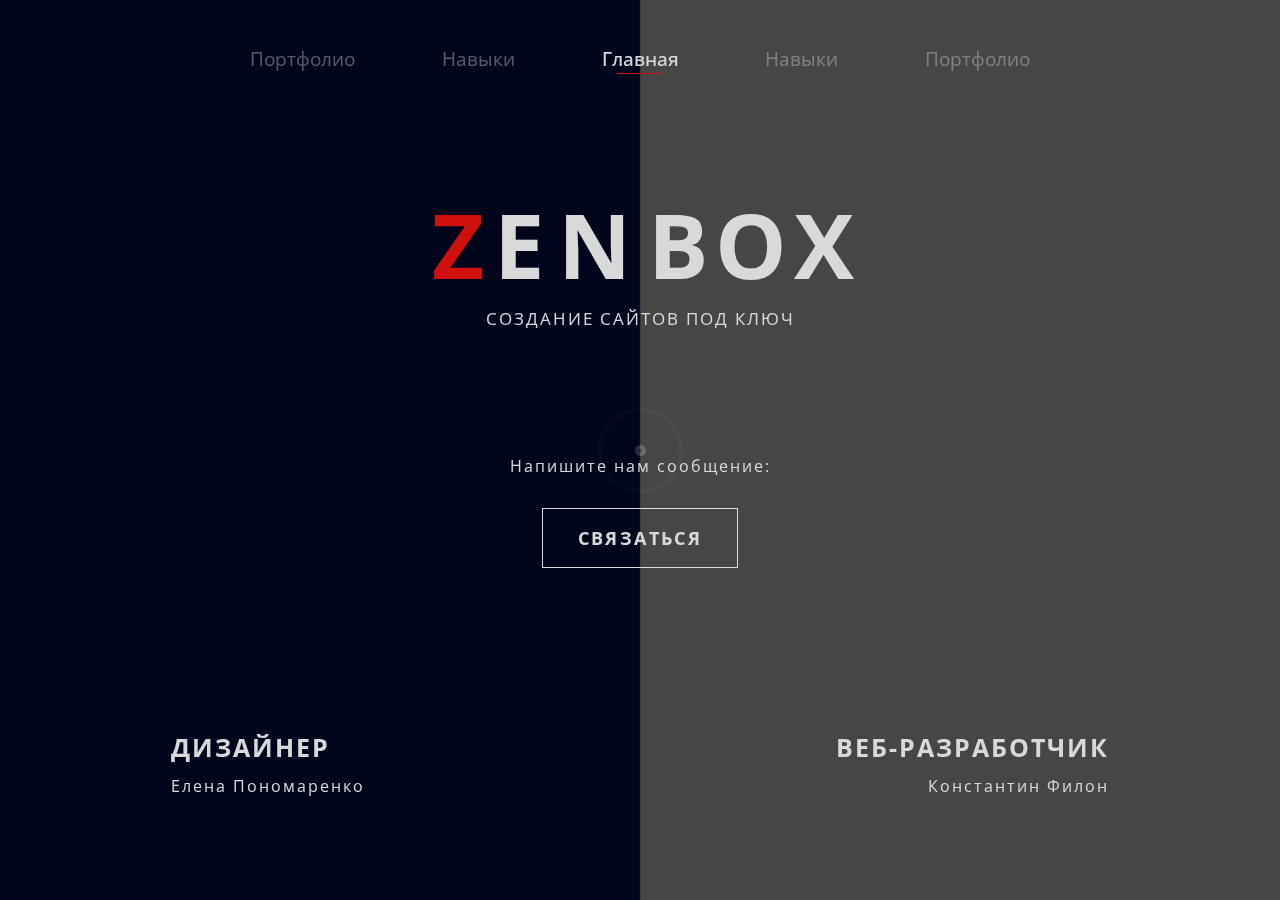
==== commit 6bf9c5c7: "posit skill/adaptation fonts" ====
--- a/index.html
+++ b/index.html
@@ -464,6 +464,7 @@
     });
   </script>
   
+  
   <!-- Подключаем карусель JS -->
   <script src="js/bootstrap.min.js"></script>
   <!-- Подключаем карусель Swipper-->
--- a/css/mystyle.css
+++ b/css/mystyle.css
@@ -164,7 +164,7 @@
   margin: 3em 2em 2em 3em;
   padding: 0 1em;
   max-width: 300px;
-  border-right: 4px solid #fff;
+  border-right: 1px solid #fff;
   text-align: right;
   opacity: 0;
   -webkit-transition: opacity 0.35s;
@@ -192,18 +192,6 @@
   transition-delay: 0.1s;
 }
 
-@media (max-width: 1280px) {
-  /* line 9, ../sass/_adaptation.scss */
-  #dev_skill p {
-    font-size: 8.28pt !important;
-  }
-}
-@media (min-width: 992px) {
-  /* line 15, ../sass/_adaptation.scss */
-  .size_error {
-    display: none;
-  }
-}
 /* line 9, ../sass/mystyle.scss */
 html {
   position: relative;
@@ -477,9 +465,9 @@
 }
 /* line 228, ../sass/mystyle.scss */
 html body .swiper-container .swiper-slide#dis_skill .top, html body .swiper-container .swiper-slide#dev_skill .top {
-  margin-top: 27vh;
+  margin-top: 25vh;
   left: 1.2%;
-  height: 15vh;
+  height: 18vh;
 }
 /* line 234, ../sass/mystyle.scss */
 html body .swiper-container .swiper-slide#dis_skill .top .row div *, html body .swiper-container .swiper-slide#dev_skill .top .row div * {
@@ -504,7 +492,7 @@
 }
 /* line 256, ../sass/mystyle.scss */
 html body .swiper-container .swiper-slide#dis_skill .foot .swiper-slide, html body .swiper-container .swiper-slide#dev_skill .foot .swiper-slide {
-  margin-top: 15vh;
+  margin-top: 12vh;
   padding-bottom: 25vh;
 }
 /* line 259, ../sass/mystyle.scss */
@@ -591,3 +579,160 @@
   font-weight: 600;
   opacity: 0.5;
 }
+
+@media (max-width: 1280px) {
+  /* line 351, ../sass/mystyle.scss */
+  #dev_skill p {
+    font-size: 7.8pt !important;
+  }
+}
+@media (min-width: 992px) {
+  /* line 357, ../sass/mystyle.scss */
+  .size_error {
+    display: none;
+  }
+}
+@media (min-width: 1450px) {
+  /* line 366, ../sass/mystyle.scss */
+  html body {
+    font-size: 14pt;
+  }
+  /* line 368, ../sass/mystyle.scss */
+  html body h1,
+  html body h2,
+  html body h3 {
+    font-size: 78.4pt;
+  }
+  /* line 373, ../sass/mystyle.scss */
+  html body h2 {
+    font-size: 21.84pt;
+  }
+  /* line 376, ../sass/mystyle.scss */
+  html body h3 {
+    font-size: 14.84pt;
+  }
+  /* line 381, ../sass/mystyle.scss */
+  html body .swiper-container .swiper-pagination-h .swiper-pagination-bullet {
+    font-size: 16.94pt;
+  }
+  /* line 387, ../sass/mystyle.scss */
+  html body .swiper-container .swiper-slide#main .button {
+    font-size: 16.1pt;
+  }
+  /* line 391, ../sass/mystyle.scss */
+  html body .swiper-container .swiper-slide#main #contact-form h2 {
+    font-size: 15.82pt;
+  }
+  /* line 396, ../sass/mystyle.scss */
+  html body .swiper-container .swiper-slide#main #contact-form ul li input, html body .swiper-container .swiper-slide#main #contact-form ul li textarea {
+    font-size: 12.88pt;
+  }
+  /* line 408, ../sass/mystyle.scss */
+  html body .swiper-container .swiper-slide#dis_skill .top .row div h2, html body .swiper-container .swiper-slide#dev_skill .top .row div h2 {
+    font-size: 31.5pt;
+  }
+  /* line 411, ../sass/mystyle.scss */
+  html body .swiper-container .swiper-slide#dis_skill .top .row div h4, html body .swiper-container .swiper-slide#dev_skill .top .row div h4 {
+    font-size: 14.84pt;
+  }
+  /* line 420, ../sass/mystyle.scss */
+  html body .swiper-container .swiper-slide#dis_skill .foot .swiper-slide .row p, html body .swiper-container .swiper-slide#dev_skill .foot .swiper-slide .row p {
+    font-size: 12.04pt;
+  }
+}
+@media (min-width: 1600px) {
+  /* line 436, ../sass/mystyle.scss */
+  html body {
+    font-size: 16pt;
+  }
+  /* line 438, ../sass/mystyle.scss */
+  html body h1,
+  html body h2,
+  html body h3 {
+    font-size: 89.6pt;
+  }
+  /* line 443, ../sass/mystyle.scss */
+  html body h2 {
+    font-size: 24.96pt;
+  }
+  /* line 446, ../sass/mystyle.scss */
+  html body h3 {
+    font-size: 16.96pt;
+  }
+  /* line 451, ../sass/mystyle.scss */
+  html body .swiper-container .swiper-pagination-h .swiper-pagination-bullet {
+    font-size: 19.36pt;
+  }
+  /* line 457, ../sass/mystyle.scss */
+  html body .swiper-container .swiper-slide#main .button {
+    font-size: 18.4pt;
+  }
+  /* line 461, ../sass/mystyle.scss */
+  html body .swiper-container .swiper-slide#main #contact-form h2 {
+    font-size: 18.08pt;
+  }
+  /* line 466, ../sass/mystyle.scss */
+  html body .swiper-container .swiper-slide#main #contact-form ul li input, html body .swiper-container .swiper-slide#main #contact-form ul li textarea {
+    font-size: 14.72pt;
+  }
+  /* line 478, ../sass/mystyle.scss */
+  html body .swiper-container .swiper-slide#dis_skill .top .row div h2, html body .swiper-container .swiper-slide#dev_skill .top .row div h2 {
+    font-size: 36pt;
+  }
+  /* line 481, ../sass/mystyle.scss */
+  html body .swiper-container .swiper-slide#dis_skill .top .row div h4, html body .swiper-container .swiper-slide#dev_skill .top .row div h4 {
+    font-size: 16.96pt;
+  }
+  /* line 490, ../sass/mystyle.scss */
+  html body .swiper-container .swiper-slide#dis_skill .foot .swiper-slide .row p, html body .swiper-container .swiper-slide#dev_skill .foot .swiper-slide .row p {
+    font-size: 13.76pt;
+  }
+}
+@media (max-width: 1080px) {
+  /* line 506, ../sass/mystyle.scss */
+  html body {
+    font-size: 10pt;
+  }
+  /* line 508, ../sass/mystyle.scss */
+  html body h1,
+  html body h2,
+  html body h3 {
+    font-size: 56pt;
+  }
+  /* line 513, ../sass/mystyle.scss */
+  html body h2 {
+    font-size: 15.6pt;
+  }
+  /* line 516, ../sass/mystyle.scss */
+  html body h3 {
+    font-size: 10.6pt;
+  }
+  /* line 521, ../sass/mystyle.scss */
+  html body .swiper-container .swiper-pagination-h .swiper-pagination-bullet {
+    font-size: 12.1pt;
+  }
+  /* line 527, ../sass/mystyle.scss */
+  html body .swiper-container .swiper-slide#main .button {
+    font-size: 11.5pt;
+  }
+  /* line 531, ../sass/mystyle.scss */
+  html body .swiper-container .swiper-slide#main #contact-form h2 {
+    font-size: 11.3pt;
+  }
+  /* line 536, ../sass/mystyle.scss */
+  html body .swiper-container .swiper-slide#main #contact-form ul li input, html body .swiper-container .swiper-slide#main #contact-form ul li textarea {
+    font-size: 9.2pt;
+  }
+  /* line 548, ../sass/mystyle.scss */
+  html body .swiper-container .swiper-slide#dis_skill .top .row div h2, html body .swiper-container .swiper-slide#dev_skill .top .row div h2 {
+    font-size: 22.5pt;
+  }
+  /* line 551, ../sass/mystyle.scss */
+  html body .swiper-container .swiper-slide#dis_skill .top .row div h4, html body .swiper-container .swiper-slide#dev_skill .top .row div h4 {
+    font-size: 10.6pt;
+  }
+  /* line 560, ../sass/mystyle.scss */
+  html body .swiper-container .swiper-slide#dis_skill .foot .swiper-slide .row p, html body .swiper-container .swiper-slide#dev_skill .foot .swiper-slide .row p {
+    font-size: 8.6pt;
+  }
+}
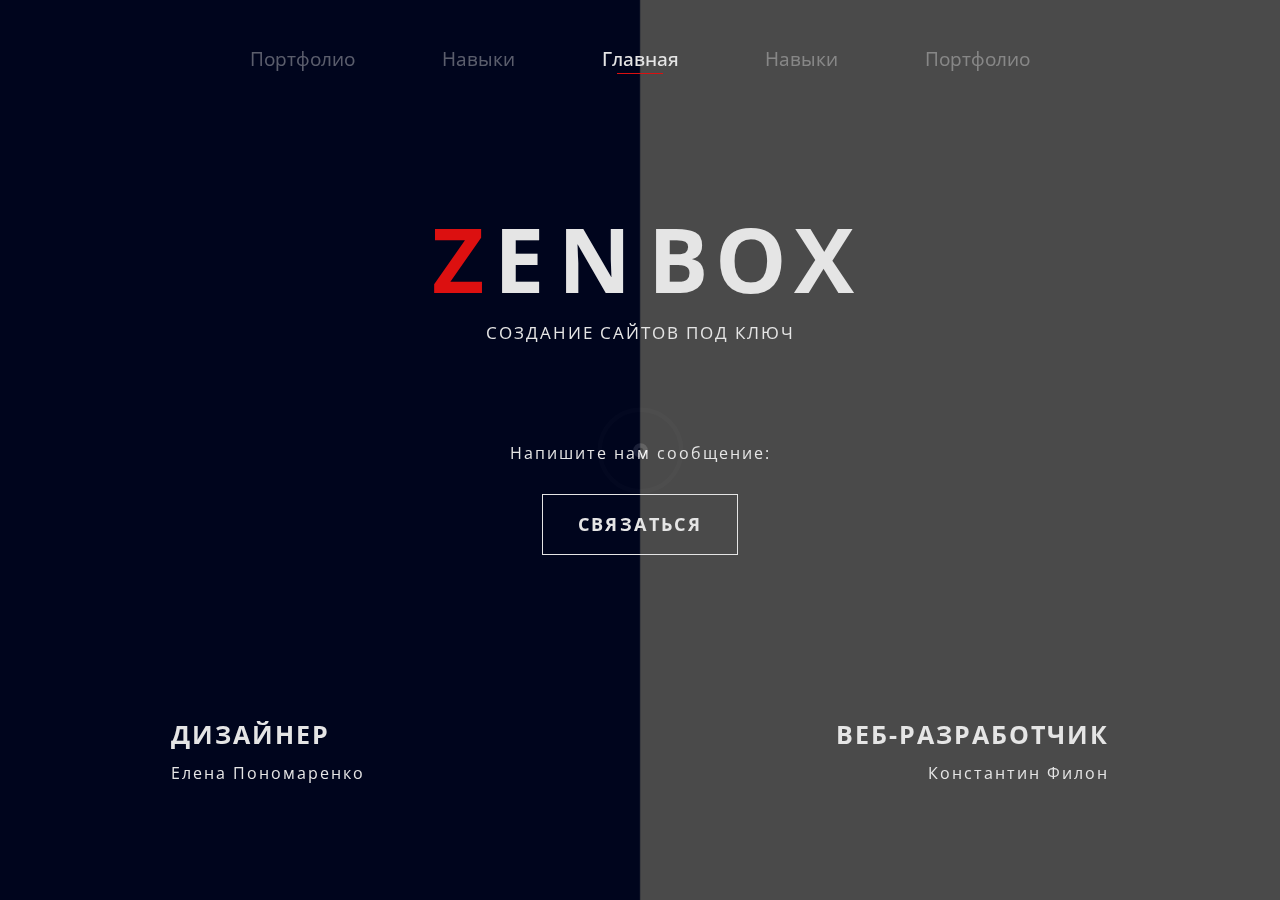
==== commit 75c57d2f: "post method/ie exqlude" ====
--- a/index.html
+++ b/index.html
@@ -16,6 +16,9 @@
 
    <!-- Swiper slider -->
   <link rel="stylesheet" type="text/css" href="css/myswiper.min.css">
+  <!--Запрещаем для IE-->
+  <!--[if IE]><link href="css/ie.css" media="screen, projection" rel="stylesheet" type="text/css" />
+  <![endif]--> 
   
   <!--favicon-->
   <link rel="shortcut icon" href="img/favicon.png" type="image/png">
@@ -242,7 +245,7 @@
           <!-- link that opens popup -->
           <a class="button disappear" id="contact" href="#">Связаться</a>
           <!-- popup -->
-          <form id="contact-form">
+          <form id="contact-form" action="php/mypost.php" method="POST">
             <a href="#" id="esc"></a>
             <h2>Напишите нам сообщение</h2>
             <ul>
@@ -256,10 +259,10 @@
                 <input id="phone" name="phone" placeholder="Телефон" type="tel">
               </li>
               <li>
-                <textarea id="textarea" placeholder="Сообщение"></textarea>
+                <textarea id="textarea" name="message" required="" placeholder="Сообщение" cols= "450"></textarea>
               </li>  
             </ul>  
-            <input class="button" type="submit" id="submit"value="Отправить"></li>
+            <input class="button" type="submit" id="submit" value="Отправить">
           </form>
           <div class="container disappear">
             <div class="row">         
@@ -445,6 +448,9 @@
 
 <div class="size_error hidden-md hidden-xl">
   <p>Извините! сайт не поддерживает данный тип устройств. Попробуйте воспользоваться устройтвом с большим разрешением экрана.</p>
+</div>
+<div class="brous_error">
+  <p>Извините! сайт не поддерживает данный тип браузера. Попробуйте воспользоваться другим браузером...</p>
 </div>
   
   <!-- jQuery (necessary for Bootstrap's JavaScript plugins) -->
--- a/css/ie.css
+++ b/css/ie.css
@@ -0,0 +1,26 @@
+/* line 3, ../sass/ie.scss */
+.swiper-container.swiper-container-h,
+.size_error {
+  display: none !important;
+}
+
+/* line 7, ../sass/ie.scss */
+.brous_error {
+  display: block;
+  width: 100%;
+  height: 100%;
+}
+/* line 11, ../sass/ie.scss */
+.brous_error p {
+  color: #fff;
+  font-family: sans-serif;
+  font-size: 16pt;
+  position: absolute;
+  top: 40%;
+  bottom: 40%;
+  left: 20%;
+  right: 20%;
+  text-align: center;
+  font-weight: 600;
+  opacity: 0.5;
+}
--- a/css/mystyle.css
+++ b/css/mystyle.css
@@ -161,7 +161,7 @@
   position: absolute;
   right: 0;
   bottom: 0;
-  margin: 3em 2em 2em 3em;
+  margin: 3em 1.5em 1.5em 3em;
   padding: 0 1em;
   max-width: 300px;
   border-right: 1px solid #fff;
@@ -273,11 +273,19 @@
   border-bottom-width: 1px;
   border-style: solid;
 }
-/* line 75, ../sass/mystyle.scss */
-html body .swiper-container .swiper-container-vertical > .swiper-pagination-bullets {
+/* line 76, ../sass/mystyle.scss */
+html body .swiper-container .swiper-container-vertical .swiper-pagination-bullets {
   right: 20px;
 }
-/* line 78, ../sass/mystyle.scss */
+/* line 80, ../sass/mystyle.scss */
+html body .swiper-container .swiper-container-vertical.swiper-container-v .swiper-pagination-bullets {
+  margin-top: 6vh;
+}
+/* line 85, ../sass/mystyle.scss */
+html body .swiper-container .swiper-container-vertical.swiper-container-v1 .swiper-pagination-bullets {
+  margin-top: -7vh;
+}
+/* line 90, ../sass/mystyle.scss */
 html body .swiper-container .swiper-slide {
   display: -webkit-box;
   display: -ms-flexbox;
@@ -293,57 +301,57 @@
   align-items: center;
   flex-direction: column;
 }
-/* line 83, ../sass/mystyle.scss */
+/* line 95, ../sass/mystyle.scss */
 html body .swiper-container .swiper-slide#main,
 html body .swiper-container .swiper-slide .swiper-container-v, html body .swiper-container .swiper-slide#dis_skill, html body .swiper-container .swiper-slide#dev_skill, html body .swiper-container .swiper-slide#dev_port {
   background-image: url("../img/bg05_1.jpg");
   background-size: cover;
   background-position: top center;
 }
-/* line 92, ../sass/mystyle.scss */
+/* line 104, ../sass/mystyle.scss */
 html body .swiper-container .swiper-slide .swiper-container-v {
   background-image: url("../img/bg01_blue.jpg");
 }
-/* line 95, ../sass/mystyle.scss */
+/* line 107, ../sass/mystyle.scss */
 html body .swiper-container .swiper-slide#dis_skill {
   background-image: url("../img/bg02_blue.jpg");
 }
-/* line 98, ../sass/mystyle.scss */
+/* line 110, ../sass/mystyle.scss */
 html body .swiper-container .swiper-slide#dev_skill {
   background-image: url("../img/bg04_1.jpg");
 }
-/* line 101, ../sass/mystyle.scss */
+/* line 113, ../sass/mystyle.scss */
 html body .swiper-container .swiper-slide#main {
   background-image: url("../img/bg03_blue.jpg");
 }
-/* line 103, ../sass/mystyle.scss */
+/* line 115, ../sass/mystyle.scss */
 html body .swiper-container .swiper-slide#main * {
   letter-spacing: 1.5pt;
 }
-/* line 106, ../sass/mystyle.scss */
+/* line 118, ../sass/mystyle.scss */
 html body .swiper-container .swiper-slide#main .disactive {
   display: none;
 }
-/* line 109, ../sass/mystyle.scss */
+/* line 121, ../sass/mystyle.scss */
 html body .swiper-container .swiper-slide#main h1 {
   margin-top: 10vh;
   letter-spacing: 10pt;
 }
-/* line 112, ../sass/mystyle.scss */
+/* line 124, ../sass/mystyle.scss */
 html body .swiper-container .swiper-slide#main h1 span#first_letter {
   padding-right: 2%;
 }
-/* line 115, ../sass/mystyle.scss */
+/* line 127, ../sass/mystyle.scss */
 html body .swiper-container .swiper-slide#main h1 span#second_word {
   padding-left: 1%;
   letter-spacing: 5pt;
 }
-/* line 120, ../sass/mystyle.scss */
+/* line 132, ../sass/mystyle.scss */
 html body .swiper-container .swiper-slide#main h3 {
-  margin-bottom: 12vh;
+  margin-bottom: 9vh;
   font-weight: normal;
 }
-/* line 124, ../sass/mystyle.scss */
+/* line 136, ../sass/mystyle.scss */
 html body .swiper-container .swiper-slide#main .button {
   border-width: 1px;
   border-style: solid;
@@ -357,17 +365,17 @@
   background-color: transparent;
   letter-spacing: 1.8pt;
 }
-/* line 137, ../sass/mystyle.scss */
+/* line 149, ../sass/mystyle.scss */
 html body .swiper-container .swiper-slide#main #contact-form {
   display: none;
   text-align: center;
   padding-top: 2%;
 }
-/* line 141, ../sass/mystyle.scss */
+/* line 153, ../sass/mystyle.scss */
 html body .swiper-container .swiper-slide#main #contact-form * {
   letter-spacing: 1.2pt;
 }
-/* line 144, ../sass/mystyle.scss */
+/* line 156, ../sass/mystyle.scss */
 html body .swiper-container .swiper-slide#main #contact-form #esc {
   background-image: url("../img/esc.png");
   background-size: cover;
@@ -375,23 +383,23 @@
   height: 16px;
   margin-left: 26%;
 }
-/* line 151, ../sass/mystyle.scss */
+/* line 163, ../sass/mystyle.scss */
 html body .swiper-container .swiper-slide#main #contact-form h2 {
   text-transform: none;
   font-size: 13.56pt;
   margin: 1% 0 2.5% 0;
   font-weight: 600;
 }
-/* line 157, ../sass/mystyle.scss */
+/* line 169, ../sass/mystyle.scss */
 html body .swiper-container .swiper-slide#main #contact-form ul {
   list-style-type: none;
   padding: 0;
 }
-/* line 160, ../sass/mystyle.scss */
+/* line 172, ../sass/mystyle.scss */
 html body .swiper-container .swiper-slide#main #contact-form ul li {
   margin-bottom: 1.3%;
 }
-/* line 162, ../sass/mystyle.scss */
+/* line 174, ../sass/mystyle.scss */
 html body .swiper-container .swiper-slide#main #contact-form ul li input, html body .swiper-container .swiper-slide#main #contact-form ul li textarea {
   font-size: 11.04pt;
   width: 21%;
@@ -403,17 +411,17 @@
   opacity: 1;
   outline: none;
 }
-/* line 173, ../sass/mystyle.scss */
+/* line 185, ../sass/mystyle.scss */
 html body .swiper-container .swiper-slide#main #contact-form ul li textarea {
   height: 35vh;
   min-height: 15vh;
 }
-/* line 179, ../sass/mystyle.scss */
+/* line 191, ../sass/mystyle.scss */
 html body .swiper-container .swiper-slide#main #contact-form .button {
   margin-top: 1%;
   padding: 0.5% 2.3%;
 }
-/* line 183, ../sass/mystyle.scss */
+/* line 195, ../sass/mystyle.scss */
 html body .swiper-container .swiper-slide#main #contact-form.active {
   display: block;
   position: absolute;
@@ -424,64 +432,64 @@
   width: 100%;
   height: 100%;
 }
-/* line 189, ../sass/mystyle.scss */
+/* line 201, ../sass/mystyle.scss */
 html body .swiper-container .swiper-slide#main #contact-form.active #esc {
   display: inline-block;
 }
-/* line 194, ../sass/mystyle.scss */
+/* line 206, ../sass/mystyle.scss */
 html body .swiper-container .swiper-slide#main .container {
   width: 100%;
   left: -10px;
   right: -10px;
 }
-/* line 198, ../sass/mystyle.scss */
+/* line 210, ../sass/mystyle.scss */
 html body .swiper-container .swiper-slide#main .container .right {
   padding-right: 5%;
   text-align: right;
 }
-/* line 202, ../sass/mystyle.scss */
+/* line 214, ../sass/mystyle.scss */
 html body .swiper-container .swiper-slide#main .container .left {
   text-align: left;
   padding-left: 5%;
 }
-/* line 206, ../sass/mystyle.scss */
+/* line 218, ../sass/mystyle.scss */
 html body .swiper-container .swiper-slide#main .container p {
   margin: 10px 0;
 }
-/* line 214, ../sass/mystyle.scss */
+/* line 226, ../sass/mystyle.scss */
 html body .swiper-container .swiper-slide .first_vert .row,
 html body .swiper-container .swiper-slide .second_vert .row, html body .swiper-container .swiper-slide#dev_port .row {
   padding-bottom: 3vh;
 }
-/* line 216, ../sass/mystyle.scss */
+/* line 228, ../sass/mystyle.scss */
 html body .swiper-container .swiper-slide .first_vert .row.first,
 html body .swiper-container .swiper-slide .second_vert .row.first, html body .swiper-container .swiper-slide#dev_port .row.first {
   margin-top: 16vh;
 }
-/* line 220, ../sass/mystyle.scss */
+/* line 232, ../sass/mystyle.scss */
 html body .swiper-container .swiper-slide .first_vert .row .min_port a,
 html body .swiper-container .swiper-slide .second_vert .row .min_port a, html body .swiper-container .swiper-slide#dev_port .row .min_port a {
   display: inline-block;
 }
-/* line 228, ../sass/mystyle.scss */
+/* line 240, ../sass/mystyle.scss */
 html body .swiper-container .swiper-slide#dis_skill .top, html body .swiper-container .swiper-slide#dev_skill .top {
   margin-top: 25vh;
   left: 1.2%;
   height: 18vh;
 }
-/* line 234, ../sass/mystyle.scss */
+/* line 246, ../sass/mystyle.scss */
 html body .swiper-container .swiper-slide#dis_skill .top .row div *, html body .swiper-container .swiper-slide#dev_skill .top .row div * {
   padding: 10px 20px;
   float: left;
 }
-/* line 238, ../sass/mystyle.scss */
+/* line 250, ../sass/mystyle.scss */
 html body .swiper-container .swiper-slide#dis_skill .top .row div h2, html body .swiper-container .swiper-slide#dev_skill .top .row div h2 {
   font-size: 27pt;
   font-weight: 600;
   text-transform: none;
   letter-spacing: 3.5pt;
 }
-/* line 244, ../sass/mystyle.scss */
+/* line 256, ../sass/mystyle.scss */
 html body .swiper-container .swiper-slide#dis_skill .top .row div h4, html body .swiper-container .swiper-slide#dev_skill .top .row div h4 {
   font-size: 12.72pt;
   letter-spacing: 1pt;
@@ -490,85 +498,76 @@
   border-left-width: 1px;
   border-left-style: solid;
 }
-/* line 256, ../sass/mystyle.scss */
-html body .swiper-container .swiper-slide#dis_skill .foot .swiper-slide, html body .swiper-container .swiper-slide#dev_skill .foot .swiper-slide {
-  margin-top: 12vh;
-  padding-bottom: 25vh;
-}
-/* line 259, ../sass/mystyle.scss */
+/* line 267, ../sass/mystyle.scss */
+html body .swiper-container .swiper-slide#dis_skill .foot, html body .swiper-container .swiper-slide#dev_skill .foot {
+  margin-top: 10vh;
+}
+/* line 270, ../sass/mystyle.scss */
 html body .swiper-container .swiper-slide#dis_skill .foot .swiper-slide .row, html body .swiper-container .swiper-slide#dev_skill .foot .swiper-slide .row {
   position: absolute;
   top: 0;
   left: 0;
   width: 100%;
 }
-/* line 264, ../sass/mystyle.scss */
+/* line 275, ../sass/mystyle.scss */
 html body .swiper-container .swiper-slide#dis_skill .foot .swiper-slide .row.second, html body .swiper-container .swiper-slide#dev_skill .foot .swiper-slide .row.second {
   top: 20vh;
 }
-/* line 268, ../sass/mystyle.scss */
+/* line 279, ../sass/mystyle.scss */
 html body .swiper-container .swiper-slide#dis_skill .foot .swiper-slide .row *, html body .swiper-container .swiper-slide#dev_skill .foot .swiper-slide .row * {
   text-align: center;
   padding: 10px;
 }
-/* line 271, ../sass/mystyle.scss */
+/* line 282, ../sass/mystyle.scss */
 html body .swiper-container .swiper-slide#dis_skill .foot .swiper-slide .row * h3, html body .swiper-container .swiper-slide#dev_skill .foot .swiper-slide .row * h3 {
   font-weight: 600;
 }
-/* line 274, ../sass/mystyle.scss */
+/* line 285, ../sass/mystyle.scss */
 html body .swiper-container .swiper-slide#dis_skill .foot .swiper-slide .row * p, html body .swiper-container .swiper-slide#dev_skill .foot .swiper-slide .row * p {
   font-size: 10.32pt;
   opacity: 0.6;
   font-style: normal;
   line-height: 2.0;
 }
-/* line 284, ../sass/mystyle.scss */
+/* line 295, ../sass/mystyle.scss */
 html body .swiper-container .swiper-slide#dis_skill .foot .row .col-md-4, html body .swiper-container .swiper-slide#dev_skill .foot .row .col-md-4 {
   padding-right: 5%;
   padding-left: 5%;
 }
-/* line 292, ../sass/mystyle.scss */
+/* line 303, ../sass/mystyle.scss */
 html body .swiper-container .swiper-slide#dev_skill .top {
   left: 2.7%;
 }
-/* line 296, ../sass/mystyle.scss */
-html body .swiper-container .swiper-slide#dev_skill .foot .swiper-slide {
-  padding-bottom: 15%;
-}
-/* line 298, ../sass/mystyle.scss */
-html body .swiper-container .swiper-slide#dev_skill .foot .swiper-slide.second {
-  margin-top: 0;
-}
-/* line 301, ../sass/mystyle.scss */
-html body .swiper-container .swiper-slide#dev_skill .foot .swiper-slide .row {
-  margin-bottom: 5%;
-}
-/* line 305, ../sass/mystyle.scss */
+/* line 308, ../sass/mystyle.scss */
+html body .swiper-container .swiper-slide#dev_skill .foot .swiper-slide .second {
+  margin-top: 2.5vh;
+}
+/* line 313, ../sass/mystyle.scss */
 html body .swiper-container .swiper-slide#dev_skill .foot .swiper-slide .row div h3 {
   padding: 0;
 }
-/* line 308, ../sass/mystyle.scss */
+/* line 316, ../sass/mystyle.scss */
 html body .swiper-container .swiper-slide#dev_skill .foot .swiper-slide .row div p {
   text-align: left;
   padding: 0;
   margin: -1% -3% 0 -12%;
 }
-/* line 312, ../sass/mystyle.scss */
+/* line 320, ../sass/mystyle.scss */
 html body .swiper-container .swiper-slide#dev_skill .foot .swiper-slide .row div p.right {
   margin: -1% 0% 0 -15%;
 }
-/* line 323, ../sass/mystyle.scss */
+/* line 331, ../sass/mystyle.scss */
 html body .swiper-container .swiper-slide .swiper-container-v .swiper-slide-active,
 html body .swiper-container .swiper-slide .swiper-container-v1 .swiper-slide-active {
   width: 100%;
   height: 100vh !important;
 }
-/* line 331, ../sass/mystyle.scss */
+/* line 339, ../sass/mystyle.scss */
 html body .size_error {
   width: 100%;
   height: 100%;
 }
-/* line 334, ../sass/mystyle.scss */
+/* line 342, ../sass/mystyle.scss */
 html body .size_error p {
   position: absolute;
   top: 40%;
@@ -579,159 +578,171 @@
   font-weight: 600;
   opacity: 0.5;
 }
+/* line 353, ../sass/mystyle.scss */
+html body .brous_error {
+  display: none;
+}
 
 @media (max-width: 1280px) {
-  /* line 351, ../sass/mystyle.scss */
+  /* line 362, ../sass/mystyle.scss */
   #dev_skill p {
     font-size: 7.8pt !important;
   }
 }
 @media (min-width: 992px) {
-  /* line 357, ../sass/mystyle.scss */
+  /* line 368, ../sass/mystyle.scss */
   .size_error {
     display: none;
   }
 }
 @media (min-width: 1450px) {
-  /* line 366, ../sass/mystyle.scss */
+  /* line 377, ../sass/mystyle.scss */
   html body {
     font-size: 14pt;
   }
-  /* line 368, ../sass/mystyle.scss */
+  /* line 379, ../sass/mystyle.scss */
   html body h1,
   html body h2,
   html body h3 {
     font-size: 78.4pt;
   }
-  /* line 373, ../sass/mystyle.scss */
+  /* line 384, ../sass/mystyle.scss */
   html body h2 {
     font-size: 21.84pt;
   }
-  /* line 376, ../sass/mystyle.scss */
+  /* line 387, ../sass/mystyle.scss */
   html body h3 {
     font-size: 14.84pt;
   }
-  /* line 381, ../sass/mystyle.scss */
+  /* line 390, ../sass/mystyle.scss */
+  html body figure.effect-apollo p {
+    font-size: 13.3pt;
+  }
+  /* line 395, ../sass/mystyle.scss */
   html body .swiper-container .swiper-pagination-h .swiper-pagination-bullet {
     font-size: 16.94pt;
   }
-  /* line 387, ../sass/mystyle.scss */
+  /* line 401, ../sass/mystyle.scss */
   html body .swiper-container .swiper-slide#main .button {
     font-size: 16.1pt;
   }
-  /* line 391, ../sass/mystyle.scss */
+  /* line 405, ../sass/mystyle.scss */
   html body .swiper-container .swiper-slide#main #contact-form h2 {
     font-size: 15.82pt;
   }
-  /* line 396, ../sass/mystyle.scss */
+  /* line 410, ../sass/mystyle.scss */
   html body .swiper-container .swiper-slide#main #contact-form ul li input, html body .swiper-container .swiper-slide#main #contact-form ul li textarea {
     font-size: 12.88pt;
   }
-  /* line 408, ../sass/mystyle.scss */
+  /* line 422, ../sass/mystyle.scss */
   html body .swiper-container .swiper-slide#dis_skill .top .row div h2, html body .swiper-container .swiper-slide#dev_skill .top .row div h2 {
     font-size: 31.5pt;
   }
-  /* line 411, ../sass/mystyle.scss */
+  /* line 425, ../sass/mystyle.scss */
   html body .swiper-container .swiper-slide#dis_skill .top .row div h4, html body .swiper-container .swiper-slide#dev_skill .top .row div h4 {
     font-size: 14.84pt;
   }
-  /* line 420, ../sass/mystyle.scss */
+  /* line 434, ../sass/mystyle.scss */
   html body .swiper-container .swiper-slide#dis_skill .foot .swiper-slide .row p, html body .swiper-container .swiper-slide#dev_skill .foot .swiper-slide .row p {
     font-size: 12.04pt;
   }
 }
 @media (min-width: 1600px) {
-  /* line 436, ../sass/mystyle.scss */
+  /* line 450, ../sass/mystyle.scss */
   html body {
     font-size: 16pt;
   }
-  /* line 438, ../sass/mystyle.scss */
+  /* line 452, ../sass/mystyle.scss */
   html body h1,
   html body h2,
   html body h3 {
     font-size: 89.6pt;
   }
-  /* line 443, ../sass/mystyle.scss */
+  /* line 457, ../sass/mystyle.scss */
   html body h2 {
     font-size: 24.96pt;
   }
-  /* line 446, ../sass/mystyle.scss */
+  /* line 460, ../sass/mystyle.scss */
   html body h3 {
     font-size: 16.96pt;
   }
-  /* line 451, ../sass/mystyle.scss */
+  /* line 463, ../sass/mystyle.scss */
+  html body figure.effect-apollo p {
+    font-size: 14.56pt;
+  }
+  /* line 468, ../sass/mystyle.scss */
   html body .swiper-container .swiper-pagination-h .swiper-pagination-bullet {
     font-size: 19.36pt;
   }
-  /* line 457, ../sass/mystyle.scss */
+  /* line 474, ../sass/mystyle.scss */
   html body .swiper-container .swiper-slide#main .button {
     font-size: 18.4pt;
   }
-  /* line 461, ../sass/mystyle.scss */
+  /* line 478, ../sass/mystyle.scss */
   html body .swiper-container .swiper-slide#main #contact-form h2 {
     font-size: 18.08pt;
   }
-  /* line 466, ../sass/mystyle.scss */
+  /* line 483, ../sass/mystyle.scss */
   html body .swiper-container .swiper-slide#main #contact-form ul li input, html body .swiper-container .swiper-slide#main #contact-form ul li textarea {
     font-size: 14.72pt;
   }
-  /* line 478, ../sass/mystyle.scss */
+  /* line 495, ../sass/mystyle.scss */
   html body .swiper-container .swiper-slide#dis_skill .top .row div h2, html body .swiper-container .swiper-slide#dev_skill .top .row div h2 {
     font-size: 36pt;
   }
-  /* line 481, ../sass/mystyle.scss */
+  /* line 498, ../sass/mystyle.scss */
   html body .swiper-container .swiper-slide#dis_skill .top .row div h4, html body .swiper-container .swiper-slide#dev_skill .top .row div h4 {
     font-size: 16.96pt;
   }
-  /* line 490, ../sass/mystyle.scss */
+  /* line 507, ../sass/mystyle.scss */
   html body .swiper-container .swiper-slide#dis_skill .foot .swiper-slide .row p, html body .swiper-container .swiper-slide#dev_skill .foot .swiper-slide .row p {
     font-size: 13.76pt;
   }
 }
 @media (max-width: 1080px) {
-  /* line 506, ../sass/mystyle.scss */
+  /* line 523, ../sass/mystyle.scss */
   html body {
     font-size: 10pt;
   }
-  /* line 508, ../sass/mystyle.scss */
+  /* line 525, ../sass/mystyle.scss */
   html body h1,
   html body h2,
   html body h3 {
     font-size: 56pt;
   }
-  /* line 513, ../sass/mystyle.scss */
+  /* line 530, ../sass/mystyle.scss */
   html body h2 {
     font-size: 15.6pt;
   }
-  /* line 516, ../sass/mystyle.scss */
+  /* line 533, ../sass/mystyle.scss */
   html body h3 {
     font-size: 10.6pt;
   }
-  /* line 521, ../sass/mystyle.scss */
+  /* line 538, ../sass/mystyle.scss */
   html body .swiper-container .swiper-pagination-h .swiper-pagination-bullet {
     font-size: 12.1pt;
   }
-  /* line 527, ../sass/mystyle.scss */
+  /* line 544, ../sass/mystyle.scss */
   html body .swiper-container .swiper-slide#main .button {
     font-size: 11.5pt;
   }
-  /* line 531, ../sass/mystyle.scss */
+  /* line 548, ../sass/mystyle.scss */
   html body .swiper-container .swiper-slide#main #contact-form h2 {
     font-size: 11.3pt;
   }
-  /* line 536, ../sass/mystyle.scss */
+  /* line 553, ../sass/mystyle.scss */
   html body .swiper-container .swiper-slide#main #contact-form ul li input, html body .swiper-container .swiper-slide#main #contact-form ul li textarea {
     font-size: 9.2pt;
   }
-  /* line 548, ../sass/mystyle.scss */
+  /* line 565, ../sass/mystyle.scss */
   html body .swiper-container .swiper-slide#dis_skill .top .row div h2, html body .swiper-container .swiper-slide#dev_skill .top .row div h2 {
     font-size: 22.5pt;
   }
-  /* line 551, ../sass/mystyle.scss */
+  /* line 568, ../sass/mystyle.scss */
   html body .swiper-container .swiper-slide#dis_skill .top .row div h4, html body .swiper-container .swiper-slide#dev_skill .top .row div h4 {
     font-size: 10.6pt;
   }
-  /* line 560, ../sass/mystyle.scss */
+  /* line 577, ../sass/mystyle.scss */
   html body .swiper-container .swiper-slide#dis_skill .foot .swiper-slide .row p, html body .swiper-container .swiper-slide#dev_skill .foot .swiper-slide .row p {
     font-size: 8.6pt;
   }
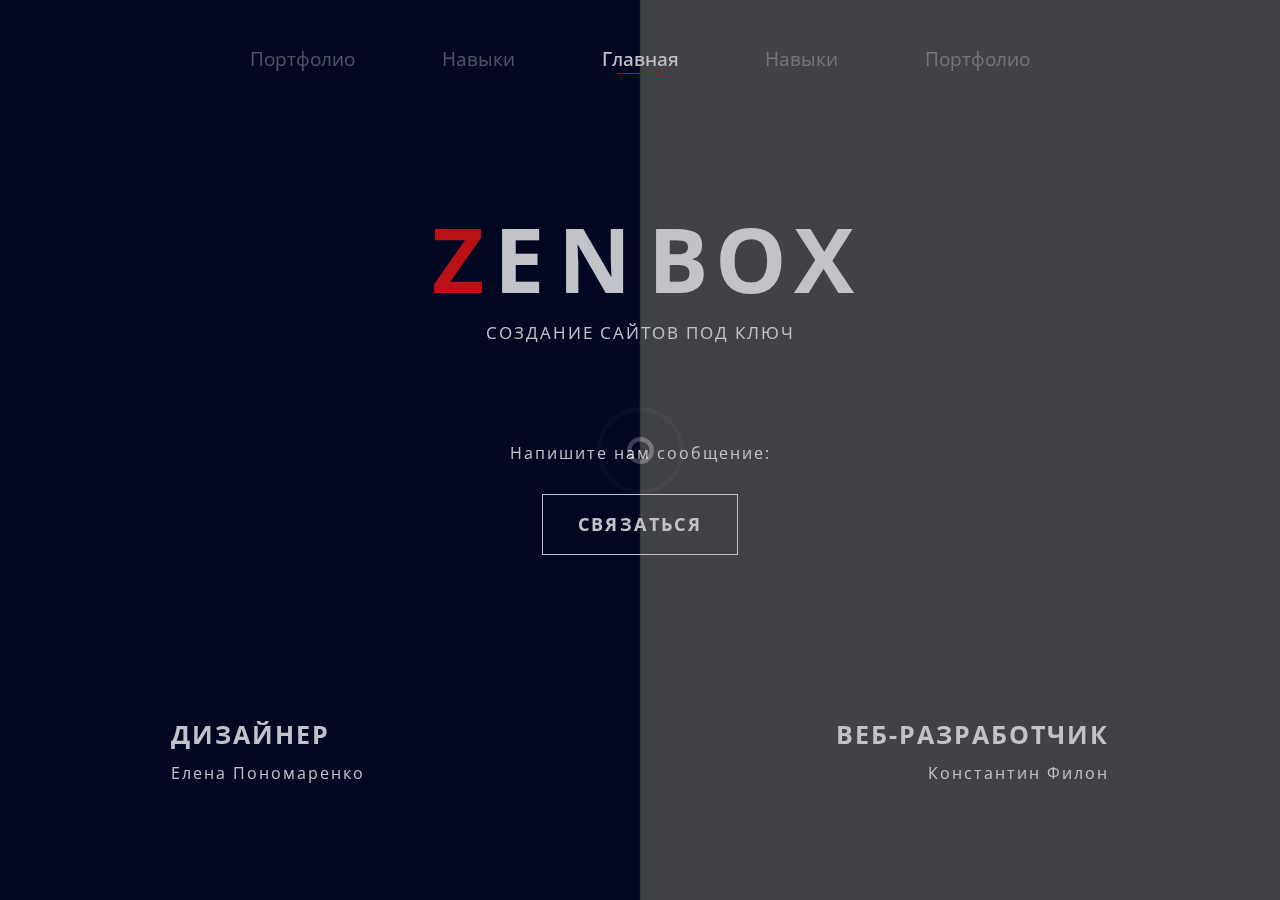
==== commit 64e585aa: "corrected error style/preMINimased" ====
--- a/index.html
+++ b/index.html
@@ -10,12 +10,13 @@
   <meta name="description" content="">
   <meta name="author" content="">
 
-  <title>Портфолио</title>
+  <title>Сайт под ключ</title>
    
-  <style> html body{background: url(img/bg.jpg) top center repeat #000; -webkit-background-size: cover; background-size: cover;}html,body{position:relative;height:100%}body{margin:0;padding:0}.swiper-container{width:100%;height:100%}.swiper-slide{display:-webkit-box;display:-ms-flexbox;display:-webkit-flex;display:flex;-webkit-box-pack:center;-ms-flex-pack:center;-webkit-justify-content:center;justify-content:center;-webkit-box-align:center;-ms-flex-align:center;-webkit-align-items:center;align-items:center}</style>
+  <style> html body{background: url(img/bg.jpg) top center repeat #000; -webkit-background-size: cover; background-size: cover;}html,body{position:relative;height:100%}body{margin:0;padding:0}.swiper-container{width:100%;height:100%}.swiper-slide{display:-webkit-box;display:-ms-flexbox;display:-webkit-flex;display:flex;-webkit-box-pack:center;-ms-flex-pack:center;-webkit-justify-content:center;justify-content:center;-webkit-box-align:center;-ms-flex-align:center;-webkit-align-items:center;align-items:center}/*IE error*/.brous_error{display: none;}</style>
 
    <!-- Swiper slider -->
   <link rel="stylesheet" type="text/css" href="css/myswiper.min.css">
+
   <!--Запрещаем для IE-->
   <!--[if IE]><link href="css/ie.css" media="screen, projection" rel="stylesheet" type="text/css" />
   <![endif]--> 
@@ -27,17 +28,17 @@
 
 <body>
   <!-- HelloPreload -->
-  <style type="text/css">#hellopreloader>p{display:none;}#hellopreloader_preload{display: block;position: fixed;z-index: 99999;top: 0;left: 0;width: 100%;height: 100%;min-width: 1000px;background: #000000 url(img/puff.svg) center center no-repeat;background-size:97px;}</style>
-  <div id="hellopreloader"><div id="hellopreloader_preload"></div><p><a href="http://hello-site.ru">Hello-Site.ru. Бесплатный конструктор сайтов.</a></p></div>
+  <style type="text/css">#hellopreloader>p{display:none;}#hellopreloader_preload{display: block;position: fixed;z-index: 99999;top: 0;left: 0;width: 100%;height: 100%;min-width: 1000px;background: rgba(8,16,38,1) url(img/puff.svg) center center no-repeat;background-size:97px;}</style>
+  <div id="hellopreloader"><div id="hellopreloader_preload"></div></div>
   <script type="text/javascript">var hellopreloader = document.getElementById("hellopreloader_preload");function fadeOutnojquery(el){el.style.opacity = 1;var interhellopreloader = setInterval(function(){el.style.opacity = el.style.opacity - 0.05;if (el.style.opacity <=0.05){ clearInterval(interhellopreloader);hellopreloader.style.display = "none";}},16);}window.onload = function(){setTimeout(function(){fadeOutnojquery(hellopreloader);},500);};</script>
 <!-- SWEPER
   ================================================== -->
 
-    <div class="swiper-container swiper-container-h  hidden-xs hidden-sm">
+    <div class="swiper-container swiper-container-h">
       <!-- Additional required wrapper -->
-      <div class="swiper-wrapper ">
-        <!-- Slides -->
+      <div class="swiper-wrapper hidden-xs hidden-sm">
         
+        <!-- >>>>>>>>>>>>>>>>> Slides =====================-->
         <div class="swiper-slide" id="dis_port">
           <div class="swiper-container swiper-container-v">
             <div class="swiper-wrapper">
@@ -434,24 +435,32 @@
               </div>
             </div>
           </div>
-        </div>  
+        </div> 
+        !--=============== Slides <<<<<<<<<<<<<<<<<<< --> 
 
       </div>
+
       <!-- pagination -->
-      <div class="swiper-pagination swiper-pagination-h">
+      <div class="swiper-pagination swiper-pagination-h hidden-xs hidden-sm">
       </div>
+      
+      <!-- Прячем для малых -->
+      <div class="size_error hidden-md hidden-xl">
+        <p>Извините! сайт не поддерживает данный тип устройств. Попробуйте воспользоваться устройтвом с большим разрешением экрана.</p>
+      </div>
+      
+      <!-- Прячем для IE -->
+      <div class="brous_error">
+        <p>Извините! сайт не поддерживает данный тип браузера. Попробуйте воспользоваться другим браузером...</p>
+      </div>
+
     </div>
 
    
 <!-- SWEPER
 <<<<<<<<<<<<<<<<<<<<<<<<<<<<<<<<<<<<<<<<<<<<<<<<<<< -->
 
-<div class="size_error hidden-md hidden-xl">
-  <p>Извините! сайт не поддерживает данный тип устройств. Попробуйте воспользоваться устройтвом с большим разрешением экрана.</p>
-</div>
-<div class="brous_error">
-  <p>Извините! сайт не поддерживает данный тип браузера. Попробуйте воспользоваться другим браузером...</p>
-</div>
+
   
   <!-- jQuery (necessary for Bootstrap's JavaScript plugins) -->
   <script src="js/jQuery.js"></script>
@@ -471,14 +480,12 @@
   </script>
   
   
-  <!-- Подключаем карусель JS -->
-  <script src="js/bootstrap.min.js"></script>
   <!-- Подключаем карусель Swipper-->
   <script src="js/swiper.jquery.min.js"></script>
   <!--Мой js-->
   <script src="js/common.js"></script>
 
-</body>
+  </body>
 </html>
 
 
--- a/css/ie.css
+++ b/css/ie.css
@@ -1,16 +1,21 @@
 /* line 3, ../sass/ie.scss */
-.swiper-container.swiper-container-h,
+.swiper-wrapper,
 .size_error {
   display: none !important;
 }
 
 /* line 7, ../sass/ie.scss */
 .brous_error {
+  position: absolute;
+  top: 0;
+  left: 0;
+  right: 0;
+  bottom: 0;
   display: block;
   width: 100%;
   height: 100%;
 }
-/* line 11, ../sass/ie.scss */
+/* line 13, ../sass/ie.scss */
 .brous_error p {
   color: #fff;
   font-family: sans-serif;
--- a/css/mystyle.css
+++ b/css/mystyle.css
@@ -562,13 +562,13 @@
   width: 100%;
   height: 100vh !important;
 }
-/* line 339, ../sass/mystyle.scss */
-html body .size_error {
+/* line 338, ../sass/mystyle.scss */
+html body .swiper-container .size_error {
   width: 100%;
   height: 100%;
 }
-/* line 342, ../sass/mystyle.scss */
-html body .size_error p {
+/* line 341, ../sass/mystyle.scss */
+html body .swiper-container .size_error p {
   position: absolute;
   top: 40%;
   bottom: 40%;
@@ -578,171 +578,167 @@
   font-weight: 600;
   opacity: 0.5;
 }
-/* line 353, ../sass/mystyle.scss */
-html body .brous_error {
-  display: none;
-}
 
 @media (max-width: 1280px) {
-  /* line 362, ../sass/mystyle.scss */
+  /* line 359, ../sass/mystyle.scss */
   #dev_skill p {
     font-size: 7.8pt !important;
   }
 }
 @media (min-width: 992px) {
-  /* line 368, ../sass/mystyle.scss */
+  /* line 365, ../sass/mystyle.scss */
   .size_error {
     display: none;
   }
 }
 @media (min-width: 1450px) {
-  /* line 377, ../sass/mystyle.scss */
+  /* line 374, ../sass/mystyle.scss */
   html body {
     font-size: 14pt;
   }
-  /* line 379, ../sass/mystyle.scss */
+  /* line 376, ../sass/mystyle.scss */
   html body h1,
   html body h2,
   html body h3 {
     font-size: 78.4pt;
   }
-  /* line 384, ../sass/mystyle.scss */
+  /* line 381, ../sass/mystyle.scss */
   html body h2 {
     font-size: 21.84pt;
   }
-  /* line 387, ../sass/mystyle.scss */
+  /* line 384, ../sass/mystyle.scss */
   html body h3 {
     font-size: 14.84pt;
   }
-  /* line 390, ../sass/mystyle.scss */
+  /* line 387, ../sass/mystyle.scss */
   html body figure.effect-apollo p {
     font-size: 13.3pt;
   }
-  /* line 395, ../sass/mystyle.scss */
+  /* line 392, ../sass/mystyle.scss */
   html body .swiper-container .swiper-pagination-h .swiper-pagination-bullet {
     font-size: 16.94pt;
   }
-  /* line 401, ../sass/mystyle.scss */
+  /* line 398, ../sass/mystyle.scss */
   html body .swiper-container .swiper-slide#main .button {
     font-size: 16.1pt;
   }
-  /* line 405, ../sass/mystyle.scss */
+  /* line 402, ../sass/mystyle.scss */
   html body .swiper-container .swiper-slide#main #contact-form h2 {
     font-size: 15.82pt;
   }
-  /* line 410, ../sass/mystyle.scss */
+  /* line 407, ../sass/mystyle.scss */
   html body .swiper-container .swiper-slide#main #contact-form ul li input, html body .swiper-container .swiper-slide#main #contact-form ul li textarea {
     font-size: 12.88pt;
   }
-  /* line 422, ../sass/mystyle.scss */
+  /* line 419, ../sass/mystyle.scss */
   html body .swiper-container .swiper-slide#dis_skill .top .row div h2, html body .swiper-container .swiper-slide#dev_skill .top .row div h2 {
     font-size: 31.5pt;
   }
-  /* line 425, ../sass/mystyle.scss */
+  /* line 422, ../sass/mystyle.scss */
   html body .swiper-container .swiper-slide#dis_skill .top .row div h4, html body .swiper-container .swiper-slide#dev_skill .top .row div h4 {
     font-size: 14.84pt;
   }
-  /* line 434, ../sass/mystyle.scss */
+  /* line 431, ../sass/mystyle.scss */
   html body .swiper-container .swiper-slide#dis_skill .foot .swiper-slide .row p, html body .swiper-container .swiper-slide#dev_skill .foot .swiper-slide .row p {
     font-size: 12.04pt;
   }
 }
 @media (min-width: 1600px) {
-  /* line 450, ../sass/mystyle.scss */
+  /* line 447, ../sass/mystyle.scss */
   html body {
     font-size: 16pt;
   }
-  /* line 452, ../sass/mystyle.scss */
+  /* line 449, ../sass/mystyle.scss */
   html body h1,
   html body h2,
   html body h3 {
     font-size: 89.6pt;
   }
-  /* line 457, ../sass/mystyle.scss */
+  /* line 454, ../sass/mystyle.scss */
   html body h2 {
     font-size: 24.96pt;
   }
-  /* line 460, ../sass/mystyle.scss */
+  /* line 457, ../sass/mystyle.scss */
   html body h3 {
     font-size: 16.96pt;
   }
-  /* line 463, ../sass/mystyle.scss */
+  /* line 460, ../sass/mystyle.scss */
   html body figure.effect-apollo p {
     font-size: 14.56pt;
   }
-  /* line 468, ../sass/mystyle.scss */
+  /* line 465, ../sass/mystyle.scss */
   html body .swiper-container .swiper-pagination-h .swiper-pagination-bullet {
     font-size: 19.36pt;
   }
-  /* line 474, ../sass/mystyle.scss */
+  /* line 471, ../sass/mystyle.scss */
   html body .swiper-container .swiper-slide#main .button {
     font-size: 18.4pt;
   }
-  /* line 478, ../sass/mystyle.scss */
+  /* line 475, ../sass/mystyle.scss */
   html body .swiper-container .swiper-slide#main #contact-form h2 {
     font-size: 18.08pt;
   }
-  /* line 483, ../sass/mystyle.scss */
+  /* line 480, ../sass/mystyle.scss */
   html body .swiper-container .swiper-slide#main #contact-form ul li input, html body .swiper-container .swiper-slide#main #contact-form ul li textarea {
     font-size: 14.72pt;
   }
-  /* line 495, ../sass/mystyle.scss */
+  /* line 492, ../sass/mystyle.scss */
   html body .swiper-container .swiper-slide#dis_skill .top .row div h2, html body .swiper-container .swiper-slide#dev_skill .top .row div h2 {
     font-size: 36pt;
   }
-  /* line 498, ../sass/mystyle.scss */
+  /* line 495, ../sass/mystyle.scss */
   html body .swiper-container .swiper-slide#dis_skill .top .row div h4, html body .swiper-container .swiper-slide#dev_skill .top .row div h4 {
     font-size: 16.96pt;
   }
-  /* line 507, ../sass/mystyle.scss */
+  /* line 504, ../sass/mystyle.scss */
   html body .swiper-container .swiper-slide#dis_skill .foot .swiper-slide .row p, html body .swiper-container .swiper-slide#dev_skill .foot .swiper-slide .row p {
     font-size: 13.76pt;
   }
 }
 @media (max-width: 1080px) {
-  /* line 523, ../sass/mystyle.scss */
+  /* line 520, ../sass/mystyle.scss */
   html body {
     font-size: 10pt;
   }
-  /* line 525, ../sass/mystyle.scss */
+  /* line 522, ../sass/mystyle.scss */
   html body h1,
   html body h2,
   html body h3 {
     font-size: 56pt;
   }
-  /* line 530, ../sass/mystyle.scss */
+  /* line 527, ../sass/mystyle.scss */
   html body h2 {
     font-size: 15.6pt;
   }
-  /* line 533, ../sass/mystyle.scss */
+  /* line 530, ../sass/mystyle.scss */
   html body h3 {
     font-size: 10.6pt;
   }
-  /* line 538, ../sass/mystyle.scss */
+  /* line 535, ../sass/mystyle.scss */
   html body .swiper-container .swiper-pagination-h .swiper-pagination-bullet {
     font-size: 12.1pt;
   }
-  /* line 544, ../sass/mystyle.scss */
+  /* line 541, ../sass/mystyle.scss */
   html body .swiper-container .swiper-slide#main .button {
     font-size: 11.5pt;
   }
-  /* line 548, ../sass/mystyle.scss */
+  /* line 545, ../sass/mystyle.scss */
   html body .swiper-container .swiper-slide#main #contact-form h2 {
     font-size: 11.3pt;
   }
-  /* line 553, ../sass/mystyle.scss */
+  /* line 550, ../sass/mystyle.scss */
   html body .swiper-container .swiper-slide#main #contact-form ul li input, html body .swiper-container .swiper-slide#main #contact-form ul li textarea {
     font-size: 9.2pt;
   }
-  /* line 565, ../sass/mystyle.scss */
+  /* line 562, ../sass/mystyle.scss */
   html body .swiper-container .swiper-slide#dis_skill .top .row div h2, html body .swiper-container .swiper-slide#dev_skill .top .row div h2 {
     font-size: 22.5pt;
   }
-  /* line 568, ../sass/mystyle.scss */
+  /* line 565, ../sass/mystyle.scss */
   html body .swiper-container .swiper-slide#dis_skill .top .row div h4, html body .swiper-container .swiper-slide#dev_skill .top .row div h4 {
     font-size: 10.6pt;
   }
-  /* line 577, ../sass/mystyle.scss */
+  /* line 574, ../sass/mystyle.scss */
   html body .swiper-container .swiper-slide#dis_skill .foot .swiper-slide .row p, html body .swiper-container .swiper-slide#dev_skill .foot .swiper-slide .row p {
     font-size: 8.6pt;
   }
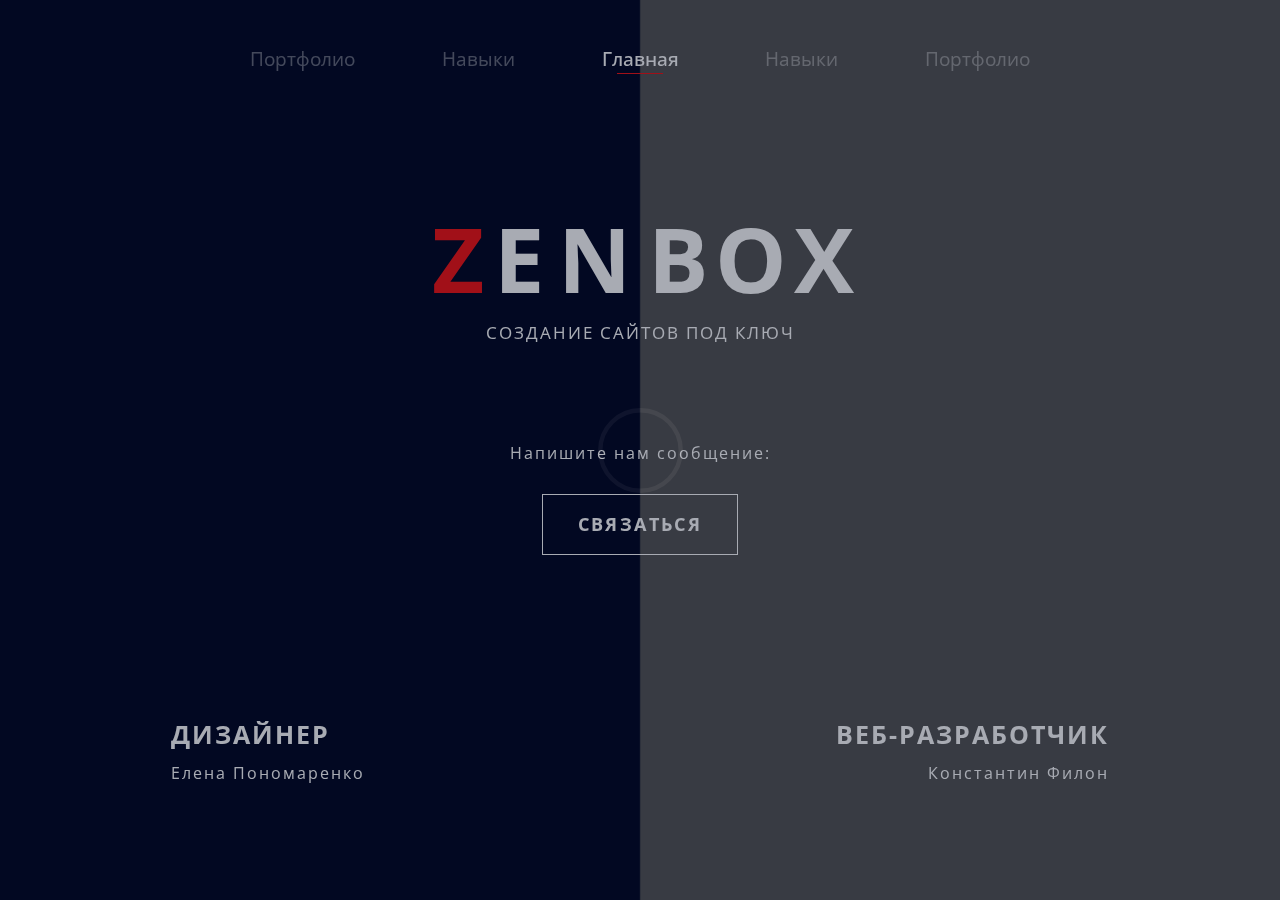
==== commit baac214c: "htaccess/img_port/esc/lockSwipe" ====
--- a/index.html
+++ b/index.html
@@ -28,7 +28,7 @@
 
 <body>
   <!-- HelloPreload -->
-  <style type="text/css">#hellopreloader>p{display:none;}#hellopreloader_preload{display: block;position: fixed;z-index: 99999;top: 0;left: 0;width: 100%;height: 100%;min-width: 1000px;background: rgba(8,16,38,1) url(img/puff.svg) center center no-repeat;background-size:97px;}</style>
+  <style type="text/css">#hellopreloader scoped>p{display:none;}#hellopreloader_preload{display: block;position: fixed;z-index: 99999;top: 0;left: 0;width: 100%;height: 100%;min-width: 1000px;background: rgba(8,16,38,1) url(img/puff.svg) center center no-repeat;background-size:97px;}</style>
   <div id="hellopreloader"><div id="hellopreloader_preload"></div></div>
   <script type="text/javascript">var hellopreloader = document.getElementById("hellopreloader_preload");function fadeOutnojquery(el){el.style.opacity = 1;var interhellopreloader = setInterval(function(){el.style.opacity = el.style.opacity - 0.05;if (el.style.opacity <=0.05){ clearInterval(interhellopreloader);hellopreloader.style.display = "none";}},16);}window.onload = function(){setTimeout(function(){fadeOutnojquery(hellopreloader);},500);};</script>
 <!-- SWEPER
@@ -38,7 +38,7 @@
       <!-- Additional required wrapper -->
       <div class="swiper-wrapper hidden-xs hidden-sm">
         
-        <!-- >>>>>>>>>>>>>>>>> Slides =====================-->
+        <!-- ===================== Slides =====================-->
         <div class="swiper-slide" id="dis_port">
           <div class="swiper-container swiper-container-v">
             <div class="swiper-wrapper">
@@ -70,7 +70,7 @@
                   </div>
                   <div class="min_port col-md-4">
                     <div class="wrap-effect">
-                      <a href="#">
+                      <a href="#" id="min_port_dis_03">
                         <figure class="effect-apollo">
                           <img src="img/min_port_dis_09.jpg" height="230" width="340" alt="miniature">
                           <figcaption> 
@@ -84,7 +84,7 @@
                 <div class="row">
                   <div class="min_port col-md-4">
                     <div class="wrap-effect">
-                      <a href="#">
+                      <a href="#" id="min_port_dis_04">
                         <figure class="effect-apollo">
                           <img src="img/min_port_dis_10.jpg" height="230" width="340" alt="miniature">
                           <figcaption> 
@@ -96,7 +96,7 @@
                   </div>
                   <div class="min_port col-md-4">
                     <div class="wrap-effect">
-                      <a href="#">
+                      <a href="#" id="min_port_dis_05">
                         <figure class="effect-apollo">
                           <img src="img/min_port_dis_11.jpg" height="230" width="340" alt="miniature">
                           <figcaption> 
@@ -124,9 +124,59 @@
                 <div class="row first">
                   <div class="min_port col-md-4">
                     <div class="wrap-effect">
+                      <a id="min_port_dis_7"href="http://abcloudgroup.com">
+                        <figure class="effect-apollo">
+                        <img src="img/min_port_dis_01.jpg" height="230" width="340" alt="miniature">
+                          <figcaption> 
+                            <p>Создание<br/>дизайна сайта<br/>с нуля</p>
+                          </figcaption>
+                        </figure>
+                      </a>
+                    </div>
+                  </div>
+                  <div class="min_port col-md-4">
+                    <div class="wrap-effect">
                       <a href="#">
                         <figure class="effect-apollo">
-                        <img src="img/min_port_dis_01.jpg" height="230" width="340" alt="miniature">
+                          <img src="img/min_port_dis_02.jpg" height="230" width="340" alt="miniature">
+                          <figcaption> 
+                            <p>Brapootst<br/>Animation<br/>Crosssbrous</p>
+                          </figcaption>
+                        </figure>
+                      </a>
+                    </div>
+                  </div>
+                  <div class="min_port col-md-4">
+                    <div class="wrap-effect">
+                      <a href="#" id="min_port_dis_09">
+                        <figure class="effect-apollo">
+                          <img src="img/min_port_dis_03.jpg" height="230" width="340" alt="miniature">
+                          <figcaption> 
+                            <p>Создание<br/>дизайна сайта<br/>с нуля</p>
+                          </figcaption>
+                        </figure>
+                      </a>
+                    </div>
+                  </div>
+                </div>
+                <div class="row">
+                  <div class="min_port col-md-4">
+                    <div class="wrap-effect">
+                      <a href="#" id="min_port_dis_10">
+                        <figure class="effect-apollo">
+                          <img src="img/min_port_dis_04.jpg" height="230" width="340" alt="miniature">
+                          <figcaption> 
+                            <p>Создание<br/>дизайна сайта<br/>с нуля</p>
+                          </figcaption>
+                        </figure>
+                      </a>
+                    </div>
+                  </div>
+                  <div class="min_port col-md-4">
+                    <div class="wrap-effect">
+                      <a href="#" id="min_port_dis_11">
+                        <figure class="effect-apollo">
+                          <img src="img/min_port_dis_05.jpg" height="230" width="340" alt="miniature">
                           <figcaption> 
                             <p>Создание<br/>дизайна сайта<br/>с нуля</p>
                           </figcaption>
@@ -138,56 +188,6 @@
                     <div class="wrap-effect">
                       <a href="#">
                         <figure class="effect-apollo">
-                          <img src="img/min_port_dis_02.jpg" height="230" width="340" alt="miniature">
-                          <figcaption> 
-                            <p>Brapootst<br/>Animation<br/>Crosssbrous</p>
-                          </figcaption>
-                        </figure>
-                      </a>
-                    </div>
-                  </div>
-                  <div class="min_port col-md-4">
-                    <div class="wrap-effect">
-                      <a href="#">
-                        <figure class="effect-apollo">
-                          <img src="img/min_port_dis_03.jpg" height="230" width="340" alt="miniature">
-                          <figcaption> 
-                            <p>Создание<br/>дизайна сайта<br/>с нуля</p>
-                          </figcaption>
-                        </figure>
-                      </a>
-                    </div>
-                  </div>
-                </div>
-                <div class="row">
-                  <div class="min_port col-md-4">
-                    <div class="wrap-effect">
-                      <a href="#">
-                        <figure class="effect-apollo">
-                          <img src="img/min_port_dis_04.jpg" height="230" width="340" alt="miniature">
-                          <figcaption> 
-                            <p>Создание<br/>дизайна сайта<br/>с нуля</p>
-                          </figcaption>
-                        </figure>
-                      </a>
-                    </div>
-                  </div>
-                  <div class="min_port col-md-4">
-                    <div class="wrap-effect">
-                      <a href="#">
-                        <figure class="effect-apollo">
-                          <img src="img/min_port_dis_05.jpg" height="230" width="340" alt="miniature">
-                          <figcaption> 
-                            <p>Создание<br/>дизайна сайта<br/>с нуля</p>
-                          </figcaption>
-                        </figure>
-                      </a>
-                    </div>
-                  </div>
-                  <div class="min_port col-md-4">
-                    <div class="wrap-effect">
-                      <a href="#">
-                        <figure class="effect-apollo">
                           <img src="img/min_port_dis_06.jpg" height="230" width="340" alt="miniature">
                           <figcaption> 
                             <p>Создание<br/>дизайна сайта<br/>с нуля</p>
@@ -197,12 +197,36 @@
                     </div>
                   </div>
                 </div>
-              </div>  
+              </div>
             </div>
             <div class="swiper-pagination swiper-pagination-v">
-            <span class="swiper-pagination-bullet"></span><span class="swiper-pagination-bullet"></span>
-            </div>
-          </div>
+              <span class="swiper-pagination-bullet"></span><span class="swiper-pagination-bullet"></span>
+            </div>
+          </div>
+            <div class="swiper-container" id="img_port_dis_03">
+              <a href="#" class="esc_port_dis"></a>
+              <img src="img/fool_port_dis_03.png" alt="demo_site">
+            </div> 
+             <div class="swiper-container" id="img_port_dis_04">
+              <a href="#" class="esc_port_dis"></a>
+              <img src="img/fool_port_dis_04.png" alt="demo_site">
+            </div>  
+            <div class="swiper-container" id="img_port_dis_05">
+              <a href="#" class="esc_port_dis"></a>
+              <img src="img/fool_port_dis_05.png" alt="demo_site">
+            </div>
+            <div class="swiper-container" id="img_port_dis_09">
+              <a href="#" class="esc_port_dis"></a>
+              <img src="img/fool_port_dis_09.jpg" alt="demo_site">
+            </div> 
+             <div class="swiper-container" id="img_port_dis_10">
+              <a href="#" class="esc_port_dis"></a>
+              <img src="img/fool_port_dis_10.png" alt="demo_site">
+            </div>  
+            <div class="swiper-container" id="img_port_dis_11">
+              <a href="#" class="esc_port_dis"></a>
+              <img src="img/fool_port_dis_11.png" alt="demo_site">
+            </div> 
         </div>
 
         <div class="swiper-slide" id="dis_skill">
@@ -351,10 +375,10 @@
                   </div>
                   <div class="icon_box col-md-2 empty_box">
                     <i class="icons icons_small empty"></i>
-                    <h3></h3>
+                    <h3>_</h3>
                   </div>
                   <div class="col-md-3 empty_box">
-                    <p class="right">Умение разрабатывать концепции дизайна с учетом usability; Знание принципов <web-></web->технологий.</p>
+                    <p class="right">Умение разрабатывать концепции дизайна с учетом usability; Знание принципов web-технологий.</p>
                   </div>
                 </div>
               </div>
@@ -436,7 +460,7 @@
             </div>
           </div>
         </div> 
-        !--=============== Slides <<<<<<<<<<<<<<<<<<< --> 
+        !--=============== Slides =================== --> 
 
       </div>
 
@@ -458,7 +482,7 @@
 
    
 <!-- SWEPER
-<<<<<<<<<<<<<<<<<<<<<<<<<<<<<<<<<<<<<<<<<<<<<<<<<<< -->
+==================================================== -->
 
 
   
--- a/css/mystyle.css
+++ b/css/mystyle.css
@@ -302,14 +302,13 @@
   flex-direction: column;
 }
 /* line 95, ../sass/mystyle.scss */
-html body .swiper-container .swiper-slide#main,
-html body .swiper-container .swiper-slide .swiper-container-v, html body .swiper-container .swiper-slide#dis_skill, html body .swiper-container .swiper-slide#dev_skill, html body .swiper-container .swiper-slide#dev_port {
+html body .swiper-container .swiper-slide#main, html body .swiper-container .swiper-slide#dis_port, html body .swiper-container .swiper-slide#dis_skill, html body .swiper-container .swiper-slide#dev_skill, html body .swiper-container .swiper-slide#dev_port {
   background-image: url("../img/bg05_1.jpg");
   background-size: cover;
   background-position: top center;
 }
 /* line 104, ../sass/mystyle.scss */
-html body .swiper-container .swiper-slide .swiper-container-v {
+html body .swiper-container .swiper-slide#dis_port {
   background-image: url("../img/bg01_blue.jpg");
 }
 /* line 107, ../sass/mystyle.scss */
@@ -456,40 +455,97 @@
 html body .swiper-container .swiper-slide#main .container p {
   margin: 10px 0;
 }
-/* line 226, ../sass/mystyle.scss */
+/* line 225, ../sass/mystyle.scss */
+html body .swiper-container .swiper-slide#dis_port .swiper-container-v.disactive {
+  display: none;
+}
+/* line 229, ../sass/mystyle.scss */
+html body .swiper-container .swiper-slide#dis_port #img_port_dis_03,
+html body .swiper-container .swiper-slide#dis_port #img_port_dis_04,
+html body .swiper-container .swiper-slide#dis_port #img_port_dis_05,
+html body .swiper-container .swiper-slide#dis_port #img_port_dis_09,
+html body .swiper-container .swiper-slide#dis_port #img_port_dis_10,
+html body .swiper-container .swiper-slide#dis_port #img_port_dis_11 {
+  display: none;
+  overflow-y: scroll;
+}
+/* line 237, ../sass/mystyle.scss */
+html body .swiper-container .swiper-slide#dis_port #img_port_dis_03.active,
+html body .swiper-container .swiper-slide#dis_port #img_port_dis_04.active,
+html body .swiper-container .swiper-slide#dis_port #img_port_dis_05.active,
+html body .swiper-container .swiper-slide#dis_port #img_port_dis_09.active,
+html body .swiper-container .swiper-slide#dis_port #img_port_dis_10.active,
+html body .swiper-container .swiper-slide#dis_port #img_port_dis_11.active {
+  display: block;
+}
+/* line 239, ../sass/mystyle.scss */
+html body .swiper-container .swiper-slide#dis_port #img_port_dis_03.active .esc_port_dis,
+html body .swiper-container .swiper-slide#dis_port #img_port_dis_04.active .esc_port_dis,
+html body .swiper-container .swiper-slide#dis_port #img_port_dis_05.active .esc_port_dis,
+html body .swiper-container .swiper-slide#dis_port #img_port_dis_09.active .esc_port_dis,
+html body .swiper-container .swiper-slide#dis_port #img_port_dis_10.active .esc_port_dis,
+html body .swiper-container .swiper-slide#dis_port #img_port_dis_11.active .esc_port_dis {
+  display: block;
+  position: absolute;
+  top: 2vh;
+  right: 5vw;
+}
+/* line 246, ../sass/mystyle.scss */
+html body .swiper-container .swiper-slide#dis_port #img_port_dis_03 .esc_port_dis,
+html body .swiper-container .swiper-slide#dis_port #img_port_dis_04 .esc_port_dis,
+html body .swiper-container .swiper-slide#dis_port #img_port_dis_05 .esc_port_dis,
+html body .swiper-container .swiper-slide#dis_port #img_port_dis_09 .esc_port_dis,
+html body .swiper-container .swiper-slide#dis_port #img_port_dis_10 .esc_port_dis,
+html body .swiper-container .swiper-slide#dis_port #img_port_dis_11 .esc_port_dis {
+  background-image: url("../img/esc.png");
+  background-size: cover;
+  width: 20px;
+  height: 16px;
+}
+/* line 252, ../sass/mystyle.scss */
+html body .swiper-container .swiper-slide#dis_port #img_port_dis_03 img,
+html body .swiper-container .swiper-slide#dis_port #img_port_dis_04 img,
+html body .swiper-container .swiper-slide#dis_port #img_port_dis_05 img,
+html body .swiper-container .swiper-slide#dis_port #img_port_dis_09 img,
+html body .swiper-container .swiper-slide#dis_port #img_port_dis_10 img,
+html body .swiper-container .swiper-slide#dis_port #img_port_dis_11 img {
+  margin: 0 10vw;
+  width: 80vw;
+}
+/* line 262, ../sass/mystyle.scss */
 html body .swiper-container .swiper-slide .first_vert .row,
 html body .swiper-container .swiper-slide .second_vert .row, html body .swiper-container .swiper-slide#dev_port .row {
   padding-bottom: 3vh;
 }
-/* line 228, ../sass/mystyle.scss */
+/* line 264, ../sass/mystyle.scss */
 html body .swiper-container .swiper-slide .first_vert .row.first,
 html body .swiper-container .swiper-slide .second_vert .row.first, html body .swiper-container .swiper-slide#dev_port .row.first {
   margin-top: 16vh;
 }
-/* line 232, ../sass/mystyle.scss */
+/* line 268, ../sass/mystyle.scss */
 html body .swiper-container .swiper-slide .first_vert .row .min_port a,
 html body .swiper-container .swiper-slide .second_vert .row .min_port a, html body .swiper-container .swiper-slide#dev_port .row .min_port a {
   display: inline-block;
 }
-/* line 240, ../sass/mystyle.scss */
+/* line 276, ../sass/mystyle.scss */
 html body .swiper-container .swiper-slide#dis_skill .top, html body .swiper-container .swiper-slide#dev_skill .top {
   margin-top: 25vh;
   left: 1.2%;
   height: 18vh;
 }
-/* line 246, ../sass/mystyle.scss */
+/* line 282, ../sass/mystyle.scss */
 html body .swiper-container .swiper-slide#dis_skill .top .row div *, html body .swiper-container .swiper-slide#dev_skill .top .row div * {
   padding: 10px 20px;
   float: left;
 }
-/* line 250, ../sass/mystyle.scss */
+/* line 286, ../sass/mystyle.scss */
 html body .swiper-container .swiper-slide#dis_skill .top .row div h2, html body .swiper-container .swiper-slide#dev_skill .top .row div h2 {
   font-size: 27pt;
   font-weight: 600;
   text-transform: none;
   letter-spacing: 3.5pt;
 }
-/* line 256, ../sass/mystyle.scss */
+/* line 292, ../sass/mystyle.scss */
 html body .swiper-container .swiper-slide#dis_skill .top .row div h4, html body .swiper-container .swiper-slide#dev_skill .top .row div h4 {
   font-size: 12.72pt;
   letter-spacing: 1pt;
@@ -498,76 +554,76 @@
   border-left-width: 1px;
   border-left-style: solid;
 }
-/* line 267, ../sass/mystyle.scss */
+/* line 303, ../sass/mystyle.scss */
 html body .swiper-container .swiper-slide#dis_skill .foot, html body .swiper-container .swiper-slide#dev_skill .foot {
   margin-top: 10vh;
 }
-/* line 270, ../sass/mystyle.scss */
+/* line 306, ../sass/mystyle.scss */
 html body .swiper-container .swiper-slide#dis_skill .foot .swiper-slide .row, html body .swiper-container .swiper-slide#dev_skill .foot .swiper-slide .row {
   position: absolute;
   top: 0;
   left: 0;
   width: 100%;
 }
-/* line 275, ../sass/mystyle.scss */
+/* line 311, ../sass/mystyle.scss */
 html body .swiper-container .swiper-slide#dis_skill .foot .swiper-slide .row.second, html body .swiper-container .swiper-slide#dev_skill .foot .swiper-slide .row.second {
   top: 20vh;
 }
-/* line 279, ../sass/mystyle.scss */
+/* line 315, ../sass/mystyle.scss */
 html body .swiper-container .swiper-slide#dis_skill .foot .swiper-slide .row *, html body .swiper-container .swiper-slide#dev_skill .foot .swiper-slide .row * {
   text-align: center;
   padding: 10px;
 }
-/* line 282, ../sass/mystyle.scss */
+/* line 318, ../sass/mystyle.scss */
 html body .swiper-container .swiper-slide#dis_skill .foot .swiper-slide .row * h3, html body .swiper-container .swiper-slide#dev_skill .foot .swiper-slide .row * h3 {
   font-weight: 600;
 }
-/* line 285, ../sass/mystyle.scss */
+/* line 321, ../sass/mystyle.scss */
 html body .swiper-container .swiper-slide#dis_skill .foot .swiper-slide .row * p, html body .swiper-container .swiper-slide#dev_skill .foot .swiper-slide .row * p {
   font-size: 10.32pt;
   opacity: 0.6;
   font-style: normal;
   line-height: 2.0;
 }
-/* line 295, ../sass/mystyle.scss */
+/* line 331, ../sass/mystyle.scss */
 html body .swiper-container .swiper-slide#dis_skill .foot .row .col-md-4, html body .swiper-container .swiper-slide#dev_skill .foot .row .col-md-4 {
   padding-right: 5%;
   padding-left: 5%;
 }
-/* line 303, ../sass/mystyle.scss */
+/* line 339, ../sass/mystyle.scss */
 html body .swiper-container .swiper-slide#dev_skill .top {
   left: 2.7%;
 }
-/* line 308, ../sass/mystyle.scss */
+/* line 344, ../sass/mystyle.scss */
 html body .swiper-container .swiper-slide#dev_skill .foot .swiper-slide .second {
   margin-top: 2.5vh;
 }
-/* line 313, ../sass/mystyle.scss */
+/* line 349, ../sass/mystyle.scss */
 html body .swiper-container .swiper-slide#dev_skill .foot .swiper-slide .row div h3 {
   padding: 0;
 }
-/* line 316, ../sass/mystyle.scss */
+/* line 352, ../sass/mystyle.scss */
 html body .swiper-container .swiper-slide#dev_skill .foot .swiper-slide .row div p {
   text-align: left;
   padding: 0;
   margin: -1% -3% 0 -12%;
 }
-/* line 320, ../sass/mystyle.scss */
+/* line 356, ../sass/mystyle.scss */
 html body .swiper-container .swiper-slide#dev_skill .foot .swiper-slide .row div p.right {
   margin: -1% 0% 0 -15%;
 }
-/* line 331, ../sass/mystyle.scss */
+/* line 367, ../sass/mystyle.scss */
 html body .swiper-container .swiper-slide .swiper-container-v .swiper-slide-active,
 html body .swiper-container .swiper-slide .swiper-container-v1 .swiper-slide-active {
   width: 100%;
   height: 100vh !important;
 }
-/* line 338, ../sass/mystyle.scss */
+/* line 374, ../sass/mystyle.scss */
 html body .swiper-container .size_error {
   width: 100%;
   height: 100%;
 }
-/* line 341, ../sass/mystyle.scss */
+/* line 377, ../sass/mystyle.scss */
 html body .swiper-container .size_error p {
   position: absolute;
   top: 40%;
@@ -580,165 +636,165 @@
 }
 
 @media (max-width: 1280px) {
-  /* line 359, ../sass/mystyle.scss */
+  /* line 395, ../sass/mystyle.scss */
   #dev_skill p {
     font-size: 7.8pt !important;
   }
 }
 @media (min-width: 992px) {
-  /* line 365, ../sass/mystyle.scss */
+  /* line 401, ../sass/mystyle.scss */
   .size_error {
     display: none;
   }
 }
 @media (min-width: 1450px) {
-  /* line 374, ../sass/mystyle.scss */
+  /* line 410, ../sass/mystyle.scss */
   html body {
     font-size: 14pt;
   }
-  /* line 376, ../sass/mystyle.scss */
+  /* line 412, ../sass/mystyle.scss */
   html body h1,
   html body h2,
   html body h3 {
     font-size: 78.4pt;
   }
-  /* line 381, ../sass/mystyle.scss */
+  /* line 417, ../sass/mystyle.scss */
   html body h2 {
     font-size: 21.84pt;
   }
-  /* line 384, ../sass/mystyle.scss */
+  /* line 420, ../sass/mystyle.scss */
   html body h3 {
     font-size: 14.84pt;
   }
-  /* line 387, ../sass/mystyle.scss */
+  /* line 423, ../sass/mystyle.scss */
   html body figure.effect-apollo p {
     font-size: 13.3pt;
   }
-  /* line 392, ../sass/mystyle.scss */
+  /* line 428, ../sass/mystyle.scss */
   html body .swiper-container .swiper-pagination-h .swiper-pagination-bullet {
     font-size: 16.94pt;
   }
-  /* line 398, ../sass/mystyle.scss */
+  /* line 434, ../sass/mystyle.scss */
   html body .swiper-container .swiper-slide#main .button {
     font-size: 16.1pt;
   }
-  /* line 402, ../sass/mystyle.scss */
+  /* line 438, ../sass/mystyle.scss */
   html body .swiper-container .swiper-slide#main #contact-form h2 {
     font-size: 15.82pt;
   }
-  /* line 407, ../sass/mystyle.scss */
+  /* line 443, ../sass/mystyle.scss */
   html body .swiper-container .swiper-slide#main #contact-form ul li input, html body .swiper-container .swiper-slide#main #contact-form ul li textarea {
     font-size: 12.88pt;
   }
-  /* line 419, ../sass/mystyle.scss */
+  /* line 455, ../sass/mystyle.scss */
   html body .swiper-container .swiper-slide#dis_skill .top .row div h2, html body .swiper-container .swiper-slide#dev_skill .top .row div h2 {
     font-size: 31.5pt;
   }
-  /* line 422, ../sass/mystyle.scss */
+  /* line 458, ../sass/mystyle.scss */
   html body .swiper-container .swiper-slide#dis_skill .top .row div h4, html body .swiper-container .swiper-slide#dev_skill .top .row div h4 {
     font-size: 14.84pt;
   }
-  /* line 431, ../sass/mystyle.scss */
+  /* line 467, ../sass/mystyle.scss */
   html body .swiper-container .swiper-slide#dis_skill .foot .swiper-slide .row p, html body .swiper-container .swiper-slide#dev_skill .foot .swiper-slide .row p {
     font-size: 12.04pt;
   }
 }
 @media (min-width: 1600px) {
-  /* line 447, ../sass/mystyle.scss */
+  /* line 483, ../sass/mystyle.scss */
   html body {
     font-size: 16pt;
   }
-  /* line 449, ../sass/mystyle.scss */
+  /* line 485, ../sass/mystyle.scss */
   html body h1,
   html body h2,
   html body h3 {
     font-size: 89.6pt;
   }
-  /* line 454, ../sass/mystyle.scss */
+  /* line 490, ../sass/mystyle.scss */
   html body h2 {
     font-size: 24.96pt;
   }
-  /* line 457, ../sass/mystyle.scss */
+  /* line 493, ../sass/mystyle.scss */
   html body h3 {
     font-size: 16.96pt;
   }
-  /* line 460, ../sass/mystyle.scss */
+  /* line 496, ../sass/mystyle.scss */
   html body figure.effect-apollo p {
     font-size: 14.56pt;
   }
-  /* line 465, ../sass/mystyle.scss */
+  /* line 501, ../sass/mystyle.scss */
   html body .swiper-container .swiper-pagination-h .swiper-pagination-bullet {
     font-size: 19.36pt;
   }
-  /* line 471, ../sass/mystyle.scss */
+  /* line 507, ../sass/mystyle.scss */
   html body .swiper-container .swiper-slide#main .button {
     font-size: 18.4pt;
   }
-  /* line 475, ../sass/mystyle.scss */
+  /* line 511, ../sass/mystyle.scss */
   html body .swiper-container .swiper-slide#main #contact-form h2 {
     font-size: 18.08pt;
   }
-  /* line 480, ../sass/mystyle.scss */
+  /* line 516, ../sass/mystyle.scss */
   html body .swiper-container .swiper-slide#main #contact-form ul li input, html body .swiper-container .swiper-slide#main #contact-form ul li textarea {
     font-size: 14.72pt;
   }
-  /* line 492, ../sass/mystyle.scss */
+  /* line 528, ../sass/mystyle.scss */
   html body .swiper-container .swiper-slide#dis_skill .top .row div h2, html body .swiper-container .swiper-slide#dev_skill .top .row div h2 {
     font-size: 36pt;
   }
-  /* line 495, ../sass/mystyle.scss */
+  /* line 531, ../sass/mystyle.scss */
   html body .swiper-container .swiper-slide#dis_skill .top .row div h4, html body .swiper-container .swiper-slide#dev_skill .top .row div h4 {
     font-size: 16.96pt;
   }
-  /* line 504, ../sass/mystyle.scss */
+  /* line 540, ../sass/mystyle.scss */
   html body .swiper-container .swiper-slide#dis_skill .foot .swiper-slide .row p, html body .swiper-container .swiper-slide#dev_skill .foot .swiper-slide .row p {
     font-size: 13.76pt;
   }
 }
 @media (max-width: 1080px) {
-  /* line 520, ../sass/mystyle.scss */
+  /* line 556, ../sass/mystyle.scss */
   html body {
     font-size: 10pt;
   }
-  /* line 522, ../sass/mystyle.scss */
+  /* line 558, ../sass/mystyle.scss */
   html body h1,
   html body h2,
   html body h3 {
     font-size: 56pt;
   }
-  /* line 527, ../sass/mystyle.scss */
+  /* line 563, ../sass/mystyle.scss */
   html body h2 {
     font-size: 15.6pt;
   }
-  /* line 530, ../sass/mystyle.scss */
+  /* line 566, ../sass/mystyle.scss */
   html body h3 {
     font-size: 10.6pt;
   }
-  /* line 535, ../sass/mystyle.scss */
+  /* line 571, ../sass/mystyle.scss */
   html body .swiper-container .swiper-pagination-h .swiper-pagination-bullet {
     font-size: 12.1pt;
   }
-  /* line 541, ../sass/mystyle.scss */
+  /* line 577, ../sass/mystyle.scss */
   html body .swiper-container .swiper-slide#main .button {
     font-size: 11.5pt;
   }
-  /* line 545, ../sass/mystyle.scss */
+  /* line 581, ../sass/mystyle.scss */
   html body .swiper-container .swiper-slide#main #contact-form h2 {
     font-size: 11.3pt;
   }
-  /* line 550, ../sass/mystyle.scss */
+  /* line 586, ../sass/mystyle.scss */
   html body .swiper-container .swiper-slide#main #contact-form ul li input, html body .swiper-container .swiper-slide#main #contact-form ul li textarea {
     font-size: 9.2pt;
   }
-  /* line 562, ../sass/mystyle.scss */
+  /* line 598, ../sass/mystyle.scss */
   html body .swiper-container .swiper-slide#dis_skill .top .row div h2, html body .swiper-container .swiper-slide#dev_skill .top .row div h2 {
     font-size: 22.5pt;
   }
-  /* line 565, ../sass/mystyle.scss */
+  /* line 601, ../sass/mystyle.scss */
   html body .swiper-container .swiper-slide#dis_skill .top .row div h4, html body .swiper-container .swiper-slide#dev_skill .top .row div h4 {
     font-size: 10.6pt;
   }
-  /* line 574, ../sass/mystyle.scss */
+  /* line 610, ../sass/mystyle.scss */
   html body .swiper-container .swiper-slide#dis_skill .foot .swiper-slide .row p, html body .swiper-container .swiper-slide#dev_skill .foot .swiper-slide .row p {
     font-size: 8.6pt;
   }
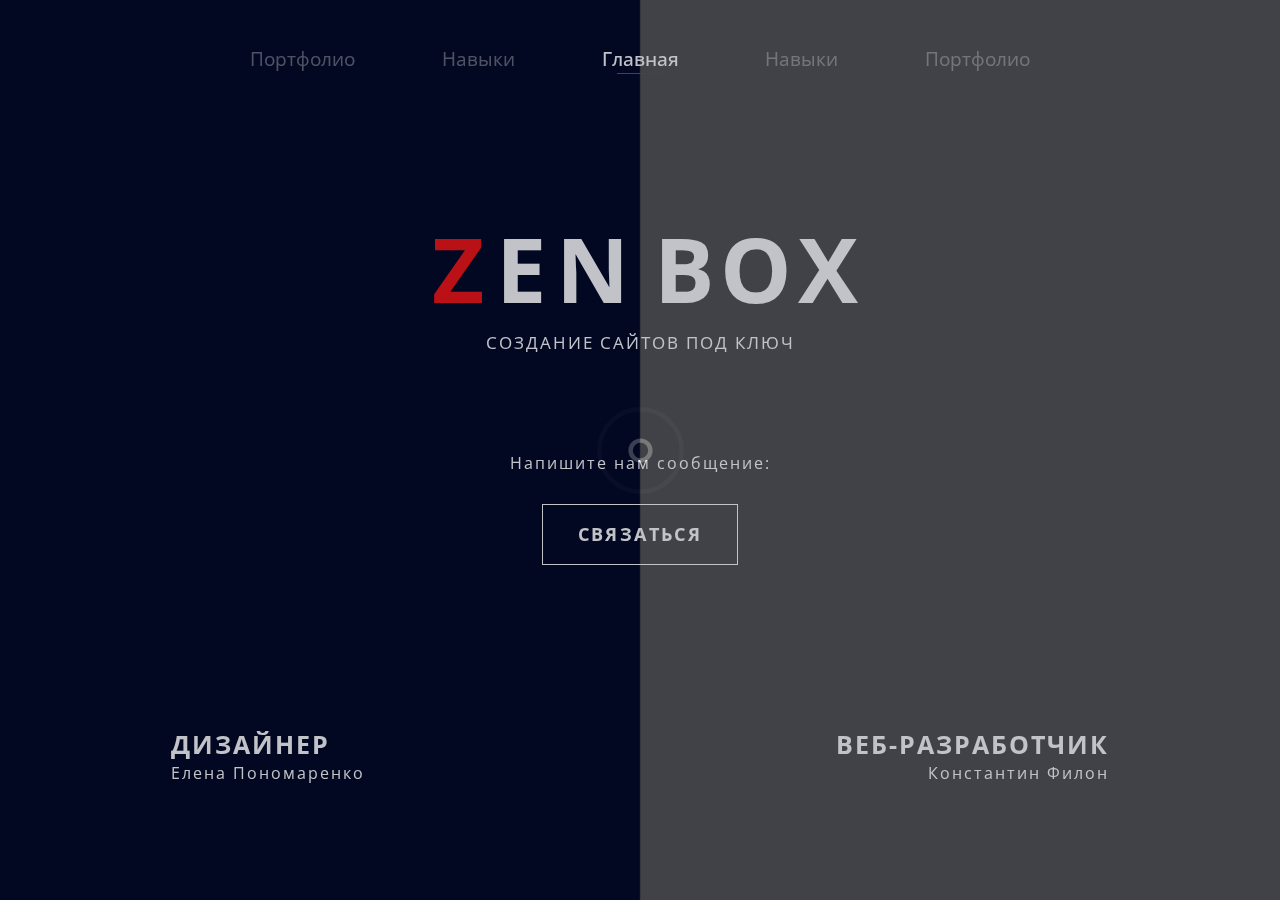
==== commit 49b338ae: "small corection" ====
--- a/index.html
+++ b/index.html
@@ -46,7 +46,7 @@
                 <div class="row first">
                   <div class="min_port col-md-4">
                     <div class="wrap-effect">
-                      <a href="http://geometria.ru">
+                      <a target="_blank" href="http://geometria.ru">
                         <figure class="effect-apollo">
                           <img src="img/min_port_dis_07.png" height="230" width="340" alt="miniature">
                           <figcaption> 
@@ -58,7 +58,7 @@
                   </div>
                   <div class="min_port col-md-4">
                     <div class="wrap-effect">
-                      <a href="http://ubear-world.com">
+                      <a target="_blank" href="http://ubear-world.com">
                         <figure class="effect-apollo">
                           <img src="img/min_port_dis_08.jpg" height="230" width="340" alt="miniature">
                           <figcaption> 
@@ -108,7 +108,7 @@
                   </div>
                   <div class="min_port col-md-4">
                     <div class="wrap-effect">
-                      <a href="http://g.energy-econom.org">
+                      <a target="_blank" href="http://g.energy-econom.org">
                         <figure class="effect-apollo">
                           <img src="img/min_port_dis_12.jpg" height="230" width="340" alt="miniature">
                           <figcaption> 
@@ -124,7 +124,7 @@
                 <div class="row first">
                   <div class="min_port col-md-4">
                     <div class="wrap-effect">
-                      <a id="min_port_dis_7"href="http://abcloudgroup.com">
+                      <a target="_blank" id="min_port_dis_7"href="http://abcloudgroup.com">
                         <figure class="effect-apollo">
                         <img src="img/min_port_dis_01.jpg" height="230" width="340" alt="miniature">
                           <figcaption> 
@@ -392,7 +392,7 @@
           <div class="row first">
             <div class="min_port col-md-4">
               <div class="wrap-effect">
-                <a href="demo_site/1/index.html">
+                <a target="_blank" href="demo_site/1/index.html">
                   <figure class="effect-apollo">
                     <img src="img/min_port_dev_01.jpg" height="230" width="340" alt="miniature">
                     <figcaption> 
@@ -414,7 +414,7 @@
             </div>
             <div class="min_port col-md-4">
               <div class="wrap-effect">
-                <a href="demo_site/2/index.html">
+                <a target="_blank" href="demo_site/2/index.html">
                   <figure class="effect-apollo">
                     <img src="img/min_port_dev_02.jpg" height="230" width="340" alt="miniature">
                     <figcaption> 
@@ -438,7 +438,7 @@
             </div>
             <div class="min_port col-md-4">
               <div class="wrap-effect">
-                <a href="http://www.veramishina.com/">
+                <a target="_blank" href="http://www.veramishina.com/">
                   <figure class="effect-apollo">
                     <img src="img/min_port_dev_03.jpg" height="230" width="340" alt="miniature">
                     <figcaption> 
--- a/css/mystyle.css
+++ b/css/mystyle.css
@@ -334,23 +334,24 @@
 /* line 121, ../sass/mystyle.scss */
 html body .swiper-container .swiper-slide#main h1 {
   margin-top: 10vh;
-  letter-spacing: 10pt;
+  letter-spacing: 10px;
 }
 /* line 124, ../sass/mystyle.scss */
 html body .swiper-container .swiper-slide#main h1 span#first_letter {
-  padding-right: 2%;
+  padding-right: 10px;
 }
 /* line 127, ../sass/mystyle.scss */
 html body .swiper-container .swiper-slide#main h1 span#second_word {
-  padding-left: 1%;
-  letter-spacing: 5pt;
-}
-/* line 132, ../sass/mystyle.scss */
+  position: relative;
+  left: 15px;
+  letter-spacing: 6px;
+}
+/* line 133, ../sass/mystyle.scss */
 html body .swiper-container .swiper-slide#main h3 {
   margin-bottom: 9vh;
   font-weight: normal;
 }
-/* line 136, ../sass/mystyle.scss */
+/* line 137, ../sass/mystyle.scss */
 html body .swiper-container .swiper-slide#main .button {
   border-width: 1px;
   border-style: solid;
@@ -364,17 +365,17 @@
   background-color: transparent;
   letter-spacing: 1.8pt;
 }
-/* line 149, ../sass/mystyle.scss */
+/* line 150, ../sass/mystyle.scss */
 html body .swiper-container .swiper-slide#main #contact-form {
   display: none;
   text-align: center;
   padding-top: 2%;
 }
-/* line 153, ../sass/mystyle.scss */
+/* line 154, ../sass/mystyle.scss */
 html body .swiper-container .swiper-slide#main #contact-form * {
   letter-spacing: 1.2pt;
 }
-/* line 156, ../sass/mystyle.scss */
+/* line 157, ../sass/mystyle.scss */
 html body .swiper-container .swiper-slide#main #contact-form #esc {
   background-image: url("../img/esc.png");
   background-size: cover;
@@ -382,23 +383,23 @@
   height: 16px;
   margin-left: 26%;
 }
-/* line 163, ../sass/mystyle.scss */
+/* line 164, ../sass/mystyle.scss */
 html body .swiper-container .swiper-slide#main #contact-form h2 {
   text-transform: none;
   font-size: 13.56pt;
   margin: 1% 0 2.5% 0;
   font-weight: 600;
 }
-/* line 169, ../sass/mystyle.scss */
+/* line 170, ../sass/mystyle.scss */
 html body .swiper-container .swiper-slide#main #contact-form ul {
   list-style-type: none;
   padding: 0;
 }
-/* line 172, ../sass/mystyle.scss */
+/* line 173, ../sass/mystyle.scss */
 html body .swiper-container .swiper-slide#main #contact-form ul li {
   margin-bottom: 1.3%;
 }
-/* line 174, ../sass/mystyle.scss */
+/* line 175, ../sass/mystyle.scss */
 html body .swiper-container .swiper-slide#main #contact-form ul li input, html body .swiper-container .swiper-slide#main #contact-form ul li textarea {
   font-size: 11.04pt;
   width: 21%;
@@ -410,17 +411,17 @@
   opacity: 1;
   outline: none;
 }
-/* line 185, ../sass/mystyle.scss */
+/* line 186, ../sass/mystyle.scss */
 html body .swiper-container .swiper-slide#main #contact-form ul li textarea {
   height: 35vh;
   min-height: 15vh;
 }
-/* line 191, ../sass/mystyle.scss */
+/* line 192, ../sass/mystyle.scss */
 html body .swiper-container .swiper-slide#main #contact-form .button {
   margin-top: 1%;
   padding: 0.5% 2.3%;
 }
-/* line 195, ../sass/mystyle.scss */
+/* line 196, ../sass/mystyle.scss */
 html body .swiper-container .swiper-slide#main #contact-form.active {
   display: block;
   position: absolute;
@@ -431,35 +432,35 @@
   width: 100%;
   height: 100%;
 }
-/* line 201, ../sass/mystyle.scss */
+/* line 202, ../sass/mystyle.scss */
 html body .swiper-container .swiper-slide#main #contact-form.active #esc {
   display: inline-block;
 }
-/* line 206, ../sass/mystyle.scss */
+/* line 207, ../sass/mystyle.scss */
 html body .swiper-container .swiper-slide#main .container {
   width: 100%;
   left: -10px;
   right: -10px;
 }
-/* line 210, ../sass/mystyle.scss */
+/* line 211, ../sass/mystyle.scss */
 html body .swiper-container .swiper-slide#main .container .right {
   padding-right: 5%;
   text-align: right;
 }
-/* line 214, ../sass/mystyle.scss */
+/* line 215, ../sass/mystyle.scss */
 html body .swiper-container .swiper-slide#main .container .left {
   text-align: left;
   padding-left: 5%;
 }
-/* line 218, ../sass/mystyle.scss */
+/* line 219, ../sass/mystyle.scss */
 html body .swiper-container .swiper-slide#main .container p {
-  margin: 10px 0;
-}
-/* line 225, ../sass/mystyle.scss */
+  margin: 0;
+}
+/* line 226, ../sass/mystyle.scss */
 html body .swiper-container .swiper-slide#dis_port .swiper-container-v.disactive {
   display: none;
 }
-/* line 229, ../sass/mystyle.scss */
+/* line 230, ../sass/mystyle.scss */
 html body .swiper-container .swiper-slide#dis_port #img_port_dis_03,
 html body .swiper-container .swiper-slide#dis_port #img_port_dis_04,
 html body .swiper-container .swiper-slide#dis_port #img_port_dis_05,
@@ -468,8 +469,9 @@
 html body .swiper-container .swiper-slide#dis_port #img_port_dis_11 {
   display: none;
   overflow-y: scroll;
-}
-/* line 237, ../sass/mystyle.scss */
+  cursor: default;
+}
+/* line 239, ../sass/mystyle.scss */
 html body .swiper-container .swiper-slide#dis_port #img_port_dis_03.active,
 html body .swiper-container .swiper-slide#dis_port #img_port_dis_04.active,
 html body .swiper-container .swiper-slide#dis_port #img_port_dis_05.active,
@@ -478,7 +480,7 @@
 html body .swiper-container .swiper-slide#dis_port #img_port_dis_11.active {
   display: block;
 }
-/* line 239, ../sass/mystyle.scss */
+/* line 241, ../sass/mystyle.scss */
 html body .swiper-container .swiper-slide#dis_port #img_port_dis_03.active .esc_port_dis,
 html body .swiper-container .swiper-slide#dis_port #img_port_dis_04.active .esc_port_dis,
 html body .swiper-container .swiper-slide#dis_port #img_port_dis_05.active .esc_port_dis,
@@ -490,7 +492,7 @@
   top: 2vh;
   right: 5vw;
 }
-/* line 246, ../sass/mystyle.scss */
+/* line 248, ../sass/mystyle.scss */
 html body .swiper-container .swiper-slide#dis_port #img_port_dis_03 .esc_port_dis,
 html body .swiper-container .swiper-slide#dis_port #img_port_dis_04 .esc_port_dis,
 html body .swiper-container .swiper-slide#dis_port #img_port_dis_05 .esc_port_dis,
@@ -502,7 +504,7 @@
   width: 20px;
   height: 16px;
 }
-/* line 252, ../sass/mystyle.scss */
+/* line 254, ../sass/mystyle.scss */
 html body .swiper-container .swiper-slide#dis_port #img_port_dis_03 img,
 html body .swiper-container .swiper-slide#dis_port #img_port_dis_04 img,
 html body .swiper-container .swiper-slide#dis_port #img_port_dis_05 img,
@@ -512,40 +514,40 @@
   margin: 0 10vw;
   width: 80vw;
 }
-/* line 262, ../sass/mystyle.scss */
+/* line 263, ../sass/mystyle.scss */
 html body .swiper-container .swiper-slide .first_vert .row,
 html body .swiper-container .swiper-slide .second_vert .row, html body .swiper-container .swiper-slide#dev_port .row {
   padding-bottom: 3vh;
 }
-/* line 264, ../sass/mystyle.scss */
+/* line 265, ../sass/mystyle.scss */
 html body .swiper-container .swiper-slide .first_vert .row.first,
 html body .swiper-container .swiper-slide .second_vert .row.first, html body .swiper-container .swiper-slide#dev_port .row.first {
   margin-top: 16vh;
 }
-/* line 268, ../sass/mystyle.scss */
+/* line 269, ../sass/mystyle.scss */
 html body .swiper-container .swiper-slide .first_vert .row .min_port a,
 html body .swiper-container .swiper-slide .second_vert .row .min_port a, html body .swiper-container .swiper-slide#dev_port .row .min_port a {
   display: inline-block;
 }
-/* line 276, ../sass/mystyle.scss */
+/* line 277, ../sass/mystyle.scss */
 html body .swiper-container .swiper-slide#dis_skill .top, html body .swiper-container .swiper-slide#dev_skill .top {
   margin-top: 25vh;
   left: 1.2%;
   height: 18vh;
 }
-/* line 282, ../sass/mystyle.scss */
+/* line 283, ../sass/mystyle.scss */
 html body .swiper-container .swiper-slide#dis_skill .top .row div *, html body .swiper-container .swiper-slide#dev_skill .top .row div * {
   padding: 10px 20px;
   float: left;
 }
-/* line 286, ../sass/mystyle.scss */
+/* line 287, ../sass/mystyle.scss */
 html body .swiper-container .swiper-slide#dis_skill .top .row div h2, html body .swiper-container .swiper-slide#dev_skill .top .row div h2 {
   font-size: 27pt;
   font-weight: 600;
   text-transform: none;
   letter-spacing: 3.5pt;
 }
-/* line 292, ../sass/mystyle.scss */
+/* line 293, ../sass/mystyle.scss */
 html body .swiper-container .swiper-slide#dis_skill .top .row div h4, html body .swiper-container .swiper-slide#dev_skill .top .row div h4 {
   font-size: 12.72pt;
   letter-spacing: 1pt;
@@ -554,76 +556,76 @@
   border-left-width: 1px;
   border-left-style: solid;
 }
-/* line 303, ../sass/mystyle.scss */
+/* line 304, ../sass/mystyle.scss */
 html body .swiper-container .swiper-slide#dis_skill .foot, html body .swiper-container .swiper-slide#dev_skill .foot {
   margin-top: 10vh;
 }
-/* line 306, ../sass/mystyle.scss */
+/* line 307, ../sass/mystyle.scss */
 html body .swiper-container .swiper-slide#dis_skill .foot .swiper-slide .row, html body .swiper-container .swiper-slide#dev_skill .foot .swiper-slide .row {
   position: absolute;
   top: 0;
   left: 0;
   width: 100%;
 }
-/* line 311, ../sass/mystyle.scss */
+/* line 312, ../sass/mystyle.scss */
 html body .swiper-container .swiper-slide#dis_skill .foot .swiper-slide .row.second, html body .swiper-container .swiper-slide#dev_skill .foot .swiper-slide .row.second {
   top: 20vh;
 }
-/* line 315, ../sass/mystyle.scss */
+/* line 316, ../sass/mystyle.scss */
 html body .swiper-container .swiper-slide#dis_skill .foot .swiper-slide .row *, html body .swiper-container .swiper-slide#dev_skill .foot .swiper-slide .row * {
   text-align: center;
   padding: 10px;
 }
-/* line 318, ../sass/mystyle.scss */
+/* line 319, ../sass/mystyle.scss */
 html body .swiper-container .swiper-slide#dis_skill .foot .swiper-slide .row * h3, html body .swiper-container .swiper-slide#dev_skill .foot .swiper-slide .row * h3 {
   font-weight: 600;
 }
-/* line 321, ../sass/mystyle.scss */
+/* line 322, ../sass/mystyle.scss */
 html body .swiper-container .swiper-slide#dis_skill .foot .swiper-slide .row * p, html body .swiper-container .swiper-slide#dev_skill .foot .swiper-slide .row * p {
   font-size: 10.32pt;
   opacity: 0.6;
   font-style: normal;
   line-height: 2.0;
 }
-/* line 331, ../sass/mystyle.scss */
+/* line 332, ../sass/mystyle.scss */
 html body .swiper-container .swiper-slide#dis_skill .foot .row .col-md-4, html body .swiper-container .swiper-slide#dev_skill .foot .row .col-md-4 {
   padding-right: 5%;
   padding-left: 5%;
 }
-/* line 339, ../sass/mystyle.scss */
+/* line 340, ../sass/mystyle.scss */
 html body .swiper-container .swiper-slide#dev_skill .top {
   left: 2.7%;
 }
-/* line 344, ../sass/mystyle.scss */
+/* line 345, ../sass/mystyle.scss */
 html body .swiper-container .swiper-slide#dev_skill .foot .swiper-slide .second {
   margin-top: 2.5vh;
 }
-/* line 349, ../sass/mystyle.scss */
+/* line 350, ../sass/mystyle.scss */
 html body .swiper-container .swiper-slide#dev_skill .foot .swiper-slide .row div h3 {
   padding: 0;
 }
-/* line 352, ../sass/mystyle.scss */
+/* line 353, ../sass/mystyle.scss */
 html body .swiper-container .swiper-slide#dev_skill .foot .swiper-slide .row div p {
   text-align: left;
   padding: 0;
   margin: -1% -3% 0 -12%;
 }
-/* line 356, ../sass/mystyle.scss */
+/* line 357, ../sass/mystyle.scss */
 html body .swiper-container .swiper-slide#dev_skill .foot .swiper-slide .row div p.right {
   margin: -1% 0% 0 -15%;
 }
-/* line 367, ../sass/mystyle.scss */
+/* line 368, ../sass/mystyle.scss */
 html body .swiper-container .swiper-slide .swiper-container-v .swiper-slide-active,
 html body .swiper-container .swiper-slide .swiper-container-v1 .swiper-slide-active {
   width: 100%;
   height: 100vh !important;
 }
-/* line 374, ../sass/mystyle.scss */
+/* line 375, ../sass/mystyle.scss */
 html body .swiper-container .size_error {
   width: 100%;
   height: 100%;
 }
-/* line 377, ../sass/mystyle.scss */
+/* line 378, ../sass/mystyle.scss */
 html body .swiper-container .size_error p {
   position: absolute;
   top: 40%;
@@ -636,165 +638,165 @@
 }
 
 @media (max-width: 1280px) {
-  /* line 395, ../sass/mystyle.scss */
+  /* line 396, ../sass/mystyle.scss */
   #dev_skill p {
     font-size: 7.8pt !important;
   }
 }
 @media (min-width: 992px) {
-  /* line 401, ../sass/mystyle.scss */
+  /* line 402, ../sass/mystyle.scss */
   .size_error {
     display: none;
   }
 }
 @media (min-width: 1450px) {
-  /* line 410, ../sass/mystyle.scss */
+  /* line 411, ../sass/mystyle.scss */
   html body {
     font-size: 14pt;
   }
-  /* line 412, ../sass/mystyle.scss */
+  /* line 413, ../sass/mystyle.scss */
   html body h1,
   html body h2,
   html body h3 {
     font-size: 78.4pt;
   }
-  /* line 417, ../sass/mystyle.scss */
+  /* line 418, ../sass/mystyle.scss */
   html body h2 {
     font-size: 21.84pt;
   }
-  /* line 420, ../sass/mystyle.scss */
+  /* line 421, ../sass/mystyle.scss */
   html body h3 {
     font-size: 14.84pt;
   }
-  /* line 423, ../sass/mystyle.scss */
+  /* line 424, ../sass/mystyle.scss */
   html body figure.effect-apollo p {
     font-size: 13.3pt;
   }
-  /* line 428, ../sass/mystyle.scss */
+  /* line 429, ../sass/mystyle.scss */
   html body .swiper-container .swiper-pagination-h .swiper-pagination-bullet {
     font-size: 16.94pt;
   }
-  /* line 434, ../sass/mystyle.scss */
+  /* line 435, ../sass/mystyle.scss */
   html body .swiper-container .swiper-slide#main .button {
     font-size: 16.1pt;
   }
-  /* line 438, ../sass/mystyle.scss */
+  /* line 439, ../sass/mystyle.scss */
   html body .swiper-container .swiper-slide#main #contact-form h2 {
     font-size: 15.82pt;
   }
-  /* line 443, ../sass/mystyle.scss */
+  /* line 444, ../sass/mystyle.scss */
   html body .swiper-container .swiper-slide#main #contact-form ul li input, html body .swiper-container .swiper-slide#main #contact-form ul li textarea {
     font-size: 12.88pt;
   }
-  /* line 455, ../sass/mystyle.scss */
+  /* line 456, ../sass/mystyle.scss */
   html body .swiper-container .swiper-slide#dis_skill .top .row div h2, html body .swiper-container .swiper-slide#dev_skill .top .row div h2 {
     font-size: 31.5pt;
   }
-  /* line 458, ../sass/mystyle.scss */
+  /* line 459, ../sass/mystyle.scss */
   html body .swiper-container .swiper-slide#dis_skill .top .row div h4, html body .swiper-container .swiper-slide#dev_skill .top .row div h4 {
     font-size: 14.84pt;
   }
-  /* line 467, ../sass/mystyle.scss */
+  /* line 468, ../sass/mystyle.scss */
   html body .swiper-container .swiper-slide#dis_skill .foot .swiper-slide .row p, html body .swiper-container .swiper-slide#dev_skill .foot .swiper-slide .row p {
     font-size: 12.04pt;
   }
 }
 @media (min-width: 1600px) {
-  /* line 483, ../sass/mystyle.scss */
+  /* line 484, ../sass/mystyle.scss */
   html body {
     font-size: 16pt;
   }
-  /* line 485, ../sass/mystyle.scss */
+  /* line 486, ../sass/mystyle.scss */
   html body h1,
   html body h2,
   html body h3 {
     font-size: 89.6pt;
   }
-  /* line 490, ../sass/mystyle.scss */
+  /* line 491, ../sass/mystyle.scss */
   html body h2 {
     font-size: 24.96pt;
   }
-  /* line 493, ../sass/mystyle.scss */
+  /* line 494, ../sass/mystyle.scss */
   html body h3 {
     font-size: 16.96pt;
   }
-  /* line 496, ../sass/mystyle.scss */
+  /* line 497, ../sass/mystyle.scss */
   html body figure.effect-apollo p {
     font-size: 14.56pt;
   }
-  /* line 501, ../sass/mystyle.scss */
+  /* line 502, ../sass/mystyle.scss */
   html body .swiper-container .swiper-pagination-h .swiper-pagination-bullet {
     font-size: 19.36pt;
   }
-  /* line 507, ../sass/mystyle.scss */
+  /* line 508, ../sass/mystyle.scss */
   html body .swiper-container .swiper-slide#main .button {
     font-size: 18.4pt;
   }
-  /* line 511, ../sass/mystyle.scss */
+  /* line 512, ../sass/mystyle.scss */
   html body .swiper-container .swiper-slide#main #contact-form h2 {
     font-size: 18.08pt;
   }
-  /* line 516, ../sass/mystyle.scss */
+  /* line 517, ../sass/mystyle.scss */
   html body .swiper-container .swiper-slide#main #contact-form ul li input, html body .swiper-container .swiper-slide#main #contact-form ul li textarea {
     font-size: 14.72pt;
   }
-  /* line 528, ../sass/mystyle.scss */
+  /* line 529, ../sass/mystyle.scss */
   html body .swiper-container .swiper-slide#dis_skill .top .row div h2, html body .swiper-container .swiper-slide#dev_skill .top .row div h2 {
     font-size: 36pt;
   }
-  /* line 531, ../sass/mystyle.scss */
+  /* line 532, ../sass/mystyle.scss */
   html body .swiper-container .swiper-slide#dis_skill .top .row div h4, html body .swiper-container .swiper-slide#dev_skill .top .row div h4 {
     font-size: 16.96pt;
   }
-  /* line 540, ../sass/mystyle.scss */
+  /* line 541, ../sass/mystyle.scss */
   html body .swiper-container .swiper-slide#dis_skill .foot .swiper-slide .row p, html body .swiper-container .swiper-slide#dev_skill .foot .swiper-slide .row p {
     font-size: 13.76pt;
   }
 }
 @media (max-width: 1080px) {
-  /* line 556, ../sass/mystyle.scss */
+  /* line 557, ../sass/mystyle.scss */
   html body {
     font-size: 10pt;
   }
-  /* line 558, ../sass/mystyle.scss */
+  /* line 559, ../sass/mystyle.scss */
   html body h1,
   html body h2,
   html body h3 {
     font-size: 56pt;
   }
-  /* line 563, ../sass/mystyle.scss */
+  /* line 564, ../sass/mystyle.scss */
   html body h2 {
     font-size: 15.6pt;
   }
-  /* line 566, ../sass/mystyle.scss */
+  /* line 567, ../sass/mystyle.scss */
   html body h3 {
     font-size: 10.6pt;
   }
-  /* line 571, ../sass/mystyle.scss */
+  /* line 572, ../sass/mystyle.scss */
   html body .swiper-container .swiper-pagination-h .swiper-pagination-bullet {
     font-size: 12.1pt;
   }
-  /* line 577, ../sass/mystyle.scss */
+  /* line 578, ../sass/mystyle.scss */
   html body .swiper-container .swiper-slide#main .button {
     font-size: 11.5pt;
   }
-  /* line 581, ../sass/mystyle.scss */
+  /* line 582, ../sass/mystyle.scss */
   html body .swiper-container .swiper-slide#main #contact-form h2 {
     font-size: 11.3pt;
   }
-  /* line 586, ../sass/mystyle.scss */
+  /* line 587, ../sass/mystyle.scss */
   html body .swiper-container .swiper-slide#main #contact-form ul li input, html body .swiper-container .swiper-slide#main #contact-form ul li textarea {
     font-size: 9.2pt;
   }
-  /* line 598, ../sass/mystyle.scss */
+  /* line 599, ../sass/mystyle.scss */
   html body .swiper-container .swiper-slide#dis_skill .top .row div h2, html body .swiper-container .swiper-slide#dev_skill .top .row div h2 {
     font-size: 22.5pt;
   }
-  /* line 601, ../sass/mystyle.scss */
+  /* line 602, ../sass/mystyle.scss */
   html body .swiper-container .swiper-slide#dis_skill .top .row div h4, html body .swiper-container .swiper-slide#dev_skill .top .row div h4 {
     font-size: 10.6pt;
   }
-  /* line 610, ../sass/mystyle.scss */
+  /* line 611, ../sass/mystyle.scss */
   html body .swiper-container .swiper-slide#dis_skill .foot .swiper-slide .row p, html body .swiper-container .swiper-slide#dev_skill .foot .swiper-slide .row p {
     font-size: 8.6pt;
   }
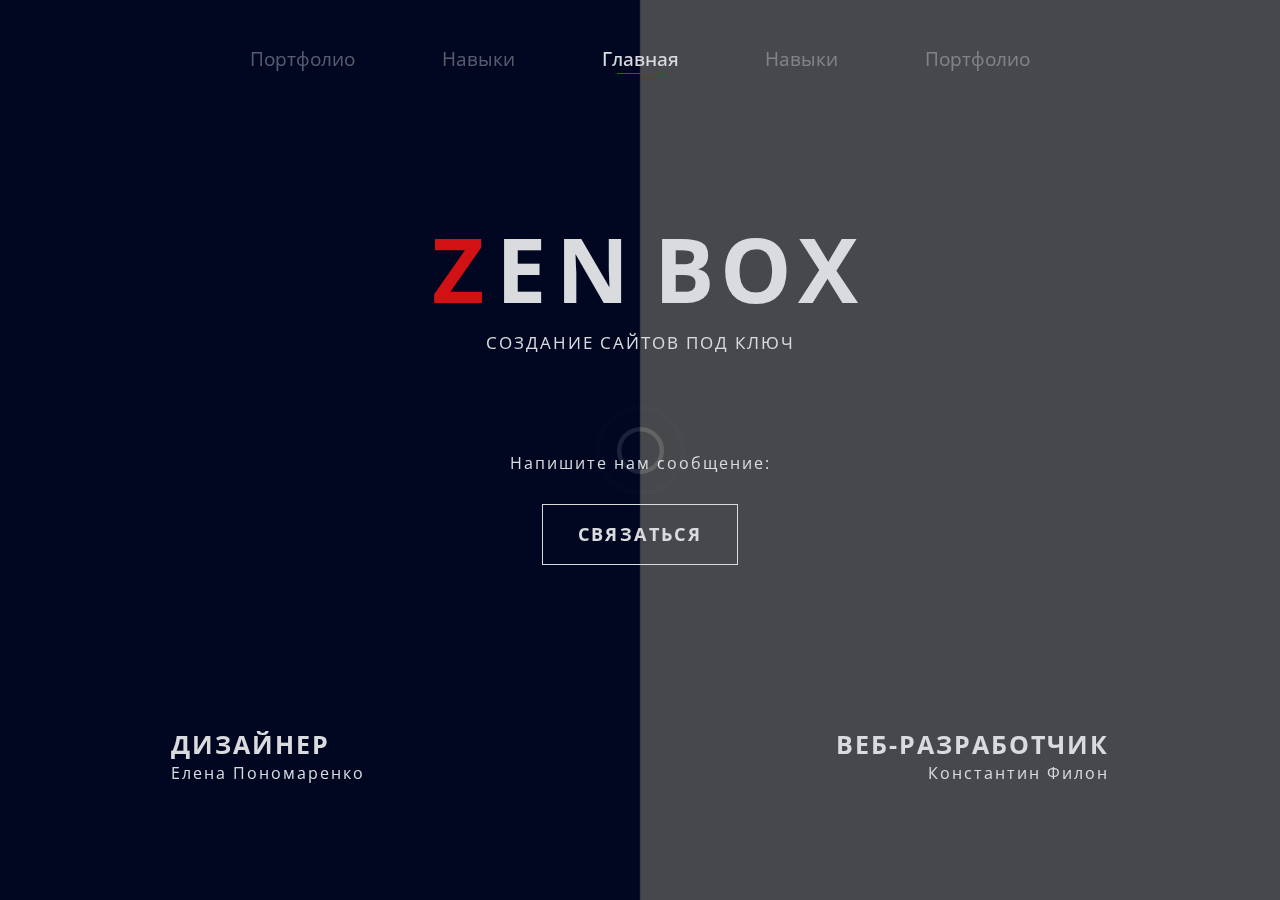
==== commit 6faadddf: "small corection2" ====
--- a/index.html
+++ b/index.html
@@ -136,7 +136,7 @@
                   </div>
                   <div class="min_port col-md-4">
                     <div class="wrap-effect">
-                      <a href="#">
+                      <a href="#" id="min_port_dis_08">
                         <figure class="effect-apollo">
                           <img src="img/min_port_dis_02.jpg" height="230" width="340" alt="miniature">
                           <figcaption> 
@@ -214,6 +214,10 @@
             <div class="swiper-container" id="img_port_dis_05">
               <a href="#" class="esc_port_dis"></a>
               <img src="img/fool_port_dis_05.png" alt="demo_site">
+            </div>
+            <div class="swiper-container" id="img_port_dis_08">
+              <a href="#" class="esc_port_dis"></a>
+              <img src="img/fool_port_dis_08.png" alt="demo_site">
             </div>
             <div class="swiper-container" id="img_port_dis_09">
               <a href="#" class="esc_port_dis"></a>
--- a/css/mystyle.css
+++ b/css/mystyle.css
@@ -464,6 +464,7 @@
 html body .swiper-container .swiper-slide#dis_port #img_port_dis_03,
 html body .swiper-container .swiper-slide#dis_port #img_port_dis_04,
 html body .swiper-container .swiper-slide#dis_port #img_port_dis_05,
+html body .swiper-container .swiper-slide#dis_port #img_port_dis_08,
 html body .swiper-container .swiper-slide#dis_port #img_port_dis_09,
 html body .swiper-container .swiper-slide#dis_port #img_port_dis_10,
 html body .swiper-container .swiper-slide#dis_port #img_port_dis_11 {
@@ -471,19 +472,21 @@
   overflow-y: scroll;
   cursor: default;
 }
-/* line 239, ../sass/mystyle.scss */
+/* line 240, ../sass/mystyle.scss */
 html body .swiper-container .swiper-slide#dis_port #img_port_dis_03.active,
 html body .swiper-container .swiper-slide#dis_port #img_port_dis_04.active,
 html body .swiper-container .swiper-slide#dis_port #img_port_dis_05.active,
+html body .swiper-container .swiper-slide#dis_port #img_port_dis_08.active,
 html body .swiper-container .swiper-slide#dis_port #img_port_dis_09.active,
 html body .swiper-container .swiper-slide#dis_port #img_port_dis_10.active,
 html body .swiper-container .swiper-slide#dis_port #img_port_dis_11.active {
   display: block;
 }
-/* line 241, ../sass/mystyle.scss */
+/* line 242, ../sass/mystyle.scss */
 html body .swiper-container .swiper-slide#dis_port #img_port_dis_03.active .esc_port_dis,
 html body .swiper-container .swiper-slide#dis_port #img_port_dis_04.active .esc_port_dis,
 html body .swiper-container .swiper-slide#dis_port #img_port_dis_05.active .esc_port_dis,
+html body .swiper-container .swiper-slide#dis_port #img_port_dis_08.active .esc_port_dis,
 html body .swiper-container .swiper-slide#dis_port #img_port_dis_09.active .esc_port_dis,
 html body .swiper-container .swiper-slide#dis_port #img_port_dis_10.active .esc_port_dis,
 html body .swiper-container .swiper-slide#dis_port #img_port_dis_11.active .esc_port_dis {
@@ -492,10 +495,11 @@
   top: 2vh;
   right: 5vw;
 }
-/* line 248, ../sass/mystyle.scss */
+/* line 249, ../sass/mystyle.scss */
 html body .swiper-container .swiper-slide#dis_port #img_port_dis_03 .esc_port_dis,
 html body .swiper-container .swiper-slide#dis_port #img_port_dis_04 .esc_port_dis,
 html body .swiper-container .swiper-slide#dis_port #img_port_dis_05 .esc_port_dis,
+html body .swiper-container .swiper-slide#dis_port #img_port_dis_08 .esc_port_dis,
 html body .swiper-container .swiper-slide#dis_port #img_port_dis_09 .esc_port_dis,
 html body .swiper-container .swiper-slide#dis_port #img_port_dis_10 .esc_port_dis,
 html body .swiper-container .swiper-slide#dis_port #img_port_dis_11 .esc_port_dis {
@@ -504,50 +508,51 @@
   width: 20px;
   height: 16px;
 }
-/* line 254, ../sass/mystyle.scss */
+/* line 255, ../sass/mystyle.scss */
 html body .swiper-container .swiper-slide#dis_port #img_port_dis_03 img,
 html body .swiper-container .swiper-slide#dis_port #img_port_dis_04 img,
 html body .swiper-container .swiper-slide#dis_port #img_port_dis_05 img,
+html body .swiper-container .swiper-slide#dis_port #img_port_dis_08 img,
 html body .swiper-container .swiper-slide#dis_port #img_port_dis_09 img,
 html body .swiper-container .swiper-slide#dis_port #img_port_dis_10 img,
 html body .swiper-container .swiper-slide#dis_port #img_port_dis_11 img {
   margin: 0 10vw;
   width: 80vw;
 }
-/* line 263, ../sass/mystyle.scss */
+/* line 264, ../sass/mystyle.scss */
 html body .swiper-container .swiper-slide .first_vert .row,
 html body .swiper-container .swiper-slide .second_vert .row, html body .swiper-container .swiper-slide#dev_port .row {
   padding-bottom: 3vh;
 }
-/* line 265, ../sass/mystyle.scss */
+/* line 266, ../sass/mystyle.scss */
 html body .swiper-container .swiper-slide .first_vert .row.first,
 html body .swiper-container .swiper-slide .second_vert .row.first, html body .swiper-container .swiper-slide#dev_port .row.first {
   margin-top: 16vh;
 }
-/* line 269, ../sass/mystyle.scss */
+/* line 270, ../sass/mystyle.scss */
 html body .swiper-container .swiper-slide .first_vert .row .min_port a,
 html body .swiper-container .swiper-slide .second_vert .row .min_port a, html body .swiper-container .swiper-slide#dev_port .row .min_port a {
   display: inline-block;
 }
-/* line 277, ../sass/mystyle.scss */
+/* line 278, ../sass/mystyle.scss */
 html body .swiper-container .swiper-slide#dis_skill .top, html body .swiper-container .swiper-slide#dev_skill .top {
   margin-top: 25vh;
   left: 1.2%;
   height: 18vh;
 }
-/* line 283, ../sass/mystyle.scss */
+/* line 284, ../sass/mystyle.scss */
 html body .swiper-container .swiper-slide#dis_skill .top .row div *, html body .swiper-container .swiper-slide#dev_skill .top .row div * {
   padding: 10px 20px;
   float: left;
 }
-/* line 287, ../sass/mystyle.scss */
+/* line 288, ../sass/mystyle.scss */
 html body .swiper-container .swiper-slide#dis_skill .top .row div h2, html body .swiper-container .swiper-slide#dev_skill .top .row div h2 {
   font-size: 27pt;
   font-weight: 600;
   text-transform: none;
   letter-spacing: 3.5pt;
 }
-/* line 293, ../sass/mystyle.scss */
+/* line 294, ../sass/mystyle.scss */
 html body .swiper-container .swiper-slide#dis_skill .top .row div h4, html body .swiper-container .swiper-slide#dev_skill .top .row div h4 {
   font-size: 12.72pt;
   letter-spacing: 1pt;
@@ -556,76 +561,76 @@
   border-left-width: 1px;
   border-left-style: solid;
 }
-/* line 304, ../sass/mystyle.scss */
+/* line 305, ../sass/mystyle.scss */
 html body .swiper-container .swiper-slide#dis_skill .foot, html body .swiper-container .swiper-slide#dev_skill .foot {
   margin-top: 10vh;
 }
-/* line 307, ../sass/mystyle.scss */
+/* line 308, ../sass/mystyle.scss */
 html body .swiper-container .swiper-slide#dis_skill .foot .swiper-slide .row, html body .swiper-container .swiper-slide#dev_skill .foot .swiper-slide .row {
   position: absolute;
   top: 0;
   left: 0;
   width: 100%;
 }
-/* line 312, ../sass/mystyle.scss */
+/* line 313, ../sass/mystyle.scss */
 html body .swiper-container .swiper-slide#dis_skill .foot .swiper-slide .row.second, html body .swiper-container .swiper-slide#dev_skill .foot .swiper-slide .row.second {
   top: 20vh;
 }
-/* line 316, ../sass/mystyle.scss */
+/* line 317, ../sass/mystyle.scss */
 html body .swiper-container .swiper-slide#dis_skill .foot .swiper-slide .row *, html body .swiper-container .swiper-slide#dev_skill .foot .swiper-slide .row * {
   text-align: center;
   padding: 10px;
 }
-/* line 319, ../sass/mystyle.scss */
+/* line 320, ../sass/mystyle.scss */
 html body .swiper-container .swiper-slide#dis_skill .foot .swiper-slide .row * h3, html body .swiper-container .swiper-slide#dev_skill .foot .swiper-slide .row * h3 {
   font-weight: 600;
 }
-/* line 322, ../sass/mystyle.scss */
+/* line 323, ../sass/mystyle.scss */
 html body .swiper-container .swiper-slide#dis_skill .foot .swiper-slide .row * p, html body .swiper-container .swiper-slide#dev_skill .foot .swiper-slide .row * p {
   font-size: 10.32pt;
   opacity: 0.6;
   font-style: normal;
   line-height: 2.0;
 }
-/* line 332, ../sass/mystyle.scss */
+/* line 333, ../sass/mystyle.scss */
 html body .swiper-container .swiper-slide#dis_skill .foot .row .col-md-4, html body .swiper-container .swiper-slide#dev_skill .foot .row .col-md-4 {
   padding-right: 5%;
   padding-left: 5%;
 }
-/* line 340, ../sass/mystyle.scss */
+/* line 341, ../sass/mystyle.scss */
 html body .swiper-container .swiper-slide#dev_skill .top {
   left: 2.7%;
 }
-/* line 345, ../sass/mystyle.scss */
+/* line 346, ../sass/mystyle.scss */
 html body .swiper-container .swiper-slide#dev_skill .foot .swiper-slide .second {
   margin-top: 2.5vh;
 }
-/* line 350, ../sass/mystyle.scss */
+/* line 351, ../sass/mystyle.scss */
 html body .swiper-container .swiper-slide#dev_skill .foot .swiper-slide .row div h3 {
   padding: 0;
 }
-/* line 353, ../sass/mystyle.scss */
+/* line 354, ../sass/mystyle.scss */
 html body .swiper-container .swiper-slide#dev_skill .foot .swiper-slide .row div p {
   text-align: left;
   padding: 0;
   margin: -1% -3% 0 -12%;
 }
-/* line 357, ../sass/mystyle.scss */
+/* line 358, ../sass/mystyle.scss */
 html body .swiper-container .swiper-slide#dev_skill .foot .swiper-slide .row div p.right {
   margin: -1% 0% 0 -15%;
 }
-/* line 368, ../sass/mystyle.scss */
+/* line 369, ../sass/mystyle.scss */
 html body .swiper-container .swiper-slide .swiper-container-v .swiper-slide-active,
 html body .swiper-container .swiper-slide .swiper-container-v1 .swiper-slide-active {
   width: 100%;
   height: 100vh !important;
 }
-/* line 375, ../sass/mystyle.scss */
+/* line 376, ../sass/mystyle.scss */
 html body .swiper-container .size_error {
   width: 100%;
   height: 100%;
 }
-/* line 378, ../sass/mystyle.scss */
+/* line 379, ../sass/mystyle.scss */
 html body .swiper-container .size_error p {
   position: absolute;
   top: 40%;
@@ -638,165 +643,165 @@
 }
 
 @media (max-width: 1280px) {
-  /* line 396, ../sass/mystyle.scss */
+  /* line 397, ../sass/mystyle.scss */
   #dev_skill p {
     font-size: 7.8pt !important;
   }
 }
 @media (min-width: 992px) {
-  /* line 402, ../sass/mystyle.scss */
+  /* line 403, ../sass/mystyle.scss */
   .size_error {
     display: none;
   }
 }
 @media (min-width: 1450px) {
-  /* line 411, ../sass/mystyle.scss */
+  /* line 412, ../sass/mystyle.scss */
   html body {
     font-size: 14pt;
   }
-  /* line 413, ../sass/mystyle.scss */
+  /* line 414, ../sass/mystyle.scss */
   html body h1,
   html body h2,
   html body h3 {
     font-size: 78.4pt;
   }
-  /* line 418, ../sass/mystyle.scss */
+  /* line 419, ../sass/mystyle.scss */
   html body h2 {
     font-size: 21.84pt;
   }
-  /* line 421, ../sass/mystyle.scss */
+  /* line 422, ../sass/mystyle.scss */
   html body h3 {
     font-size: 14.84pt;
   }
-  /* line 424, ../sass/mystyle.scss */
+  /* line 425, ../sass/mystyle.scss */
   html body figure.effect-apollo p {
     font-size: 13.3pt;
   }
-  /* line 429, ../sass/mystyle.scss */
+  /* line 430, ../sass/mystyle.scss */
   html body .swiper-container .swiper-pagination-h .swiper-pagination-bullet {
     font-size: 16.94pt;
   }
-  /* line 435, ../sass/mystyle.scss */
+  /* line 436, ../sass/mystyle.scss */
   html body .swiper-container .swiper-slide#main .button {
     font-size: 16.1pt;
   }
-  /* line 439, ../sass/mystyle.scss */
+  /* line 440, ../sass/mystyle.scss */
   html body .swiper-container .swiper-slide#main #contact-form h2 {
     font-size: 15.82pt;
   }
-  /* line 444, ../sass/mystyle.scss */
+  /* line 445, ../sass/mystyle.scss */
   html body .swiper-container .swiper-slide#main #contact-form ul li input, html body .swiper-container .swiper-slide#main #contact-form ul li textarea {
     font-size: 12.88pt;
   }
-  /* line 456, ../sass/mystyle.scss */
+  /* line 457, ../sass/mystyle.scss */
   html body .swiper-container .swiper-slide#dis_skill .top .row div h2, html body .swiper-container .swiper-slide#dev_skill .top .row div h2 {
     font-size: 31.5pt;
   }
-  /* line 459, ../sass/mystyle.scss */
+  /* line 460, ../sass/mystyle.scss */
   html body .swiper-container .swiper-slide#dis_skill .top .row div h4, html body .swiper-container .swiper-slide#dev_skill .top .row div h4 {
     font-size: 14.84pt;
   }
-  /* line 468, ../sass/mystyle.scss */
+  /* line 469, ../sass/mystyle.scss */
   html body .swiper-container .swiper-slide#dis_skill .foot .swiper-slide .row p, html body .swiper-container .swiper-slide#dev_skill .foot .swiper-slide .row p {
     font-size: 12.04pt;
   }
 }
 @media (min-width: 1600px) {
-  /* line 484, ../sass/mystyle.scss */
+  /* line 485, ../sass/mystyle.scss */
   html body {
     font-size: 16pt;
   }
-  /* line 486, ../sass/mystyle.scss */
+  /* line 487, ../sass/mystyle.scss */
   html body h1,
   html body h2,
   html body h3 {
     font-size: 89.6pt;
   }
-  /* line 491, ../sass/mystyle.scss */
+  /* line 492, ../sass/mystyle.scss */
   html body h2 {
     font-size: 24.96pt;
   }
-  /* line 494, ../sass/mystyle.scss */
+  /* line 495, ../sass/mystyle.scss */
   html body h3 {
     font-size: 16.96pt;
   }
-  /* line 497, ../sass/mystyle.scss */
+  /* line 498, ../sass/mystyle.scss */
   html body figure.effect-apollo p {
     font-size: 14.56pt;
   }
-  /* line 502, ../sass/mystyle.scss */
+  /* line 503, ../sass/mystyle.scss */
   html body .swiper-container .swiper-pagination-h .swiper-pagination-bullet {
     font-size: 19.36pt;
   }
-  /* line 508, ../sass/mystyle.scss */
+  /* line 509, ../sass/mystyle.scss */
   html body .swiper-container .swiper-slide#main .button {
     font-size: 18.4pt;
   }
-  /* line 512, ../sass/mystyle.scss */
+  /* line 513, ../sass/mystyle.scss */
   html body .swiper-container .swiper-slide#main #contact-form h2 {
     font-size: 18.08pt;
   }
-  /* line 517, ../sass/mystyle.scss */
+  /* line 518, ../sass/mystyle.scss */
   html body .swiper-container .swiper-slide#main #contact-form ul li input, html body .swiper-container .swiper-slide#main #contact-form ul li textarea {
     font-size: 14.72pt;
   }
-  /* line 529, ../sass/mystyle.scss */
+  /* line 530, ../sass/mystyle.scss */
   html body .swiper-container .swiper-slide#dis_skill .top .row div h2, html body .swiper-container .swiper-slide#dev_skill .top .row div h2 {
     font-size: 36pt;
   }
-  /* line 532, ../sass/mystyle.scss */
+  /* line 533, ../sass/mystyle.scss */
   html body .swiper-container .swiper-slide#dis_skill .top .row div h4, html body .swiper-container .swiper-slide#dev_skill .top .row div h4 {
     font-size: 16.96pt;
   }
-  /* line 541, ../sass/mystyle.scss */
+  /* line 542, ../sass/mystyle.scss */
   html body .swiper-container .swiper-slide#dis_skill .foot .swiper-slide .row p, html body .swiper-container .swiper-slide#dev_skill .foot .swiper-slide .row p {
     font-size: 13.76pt;
   }
 }
 @media (max-width: 1080px) {
-  /* line 557, ../sass/mystyle.scss */
+  /* line 558, ../sass/mystyle.scss */
   html body {
     font-size: 10pt;
   }
-  /* line 559, ../sass/mystyle.scss */
+  /* line 560, ../sass/mystyle.scss */
   html body h1,
   html body h2,
   html body h3 {
     font-size: 56pt;
   }
-  /* line 564, ../sass/mystyle.scss */
+  /* line 565, ../sass/mystyle.scss */
   html body h2 {
     font-size: 15.6pt;
   }
-  /* line 567, ../sass/mystyle.scss */
+  /* line 568, ../sass/mystyle.scss */
   html body h3 {
     font-size: 10.6pt;
   }
-  /* line 572, ../sass/mystyle.scss */
+  /* line 573, ../sass/mystyle.scss */
   html body .swiper-container .swiper-pagination-h .swiper-pagination-bullet {
     font-size: 12.1pt;
   }
-  /* line 578, ../sass/mystyle.scss */
+  /* line 579, ../sass/mystyle.scss */
   html body .swiper-container .swiper-slide#main .button {
     font-size: 11.5pt;
   }
-  /* line 582, ../sass/mystyle.scss */
+  /* line 583, ../sass/mystyle.scss */
   html body .swiper-container .swiper-slide#main #contact-form h2 {
     font-size: 11.3pt;
   }
-  /* line 587, ../sass/mystyle.scss */
+  /* line 588, ../sass/mystyle.scss */
   html body .swiper-container .swiper-slide#main #contact-form ul li input, html body .swiper-container .swiper-slide#main #contact-form ul li textarea {
     font-size: 9.2pt;
   }
-  /* line 599, ../sass/mystyle.scss */
+  /* line 600, ../sass/mystyle.scss */
   html body .swiper-container .swiper-slide#dis_skill .top .row div h2, html body .swiper-container .swiper-slide#dev_skill .top .row div h2 {
     font-size: 22.5pt;
   }
-  /* line 602, ../sass/mystyle.scss */
+  /* line 603, ../sass/mystyle.scss */
   html body .swiper-container .swiper-slide#dis_skill .top .row div h4, html body .swiper-container .swiper-slide#dev_skill .top .row div h4 {
     font-size: 10.6pt;
   }
-  /* line 611, ../sass/mystyle.scss */
+  /* line 612, ../sass/mystyle.scss */
   html body .swiper-container .swiper-slide#dis_skill .foot .swiper-slide .row p, html body .swiper-container .swiper-slide#dev_skill .foot .swiper-slide .row p {
     font-size: 8.6pt;
   }
